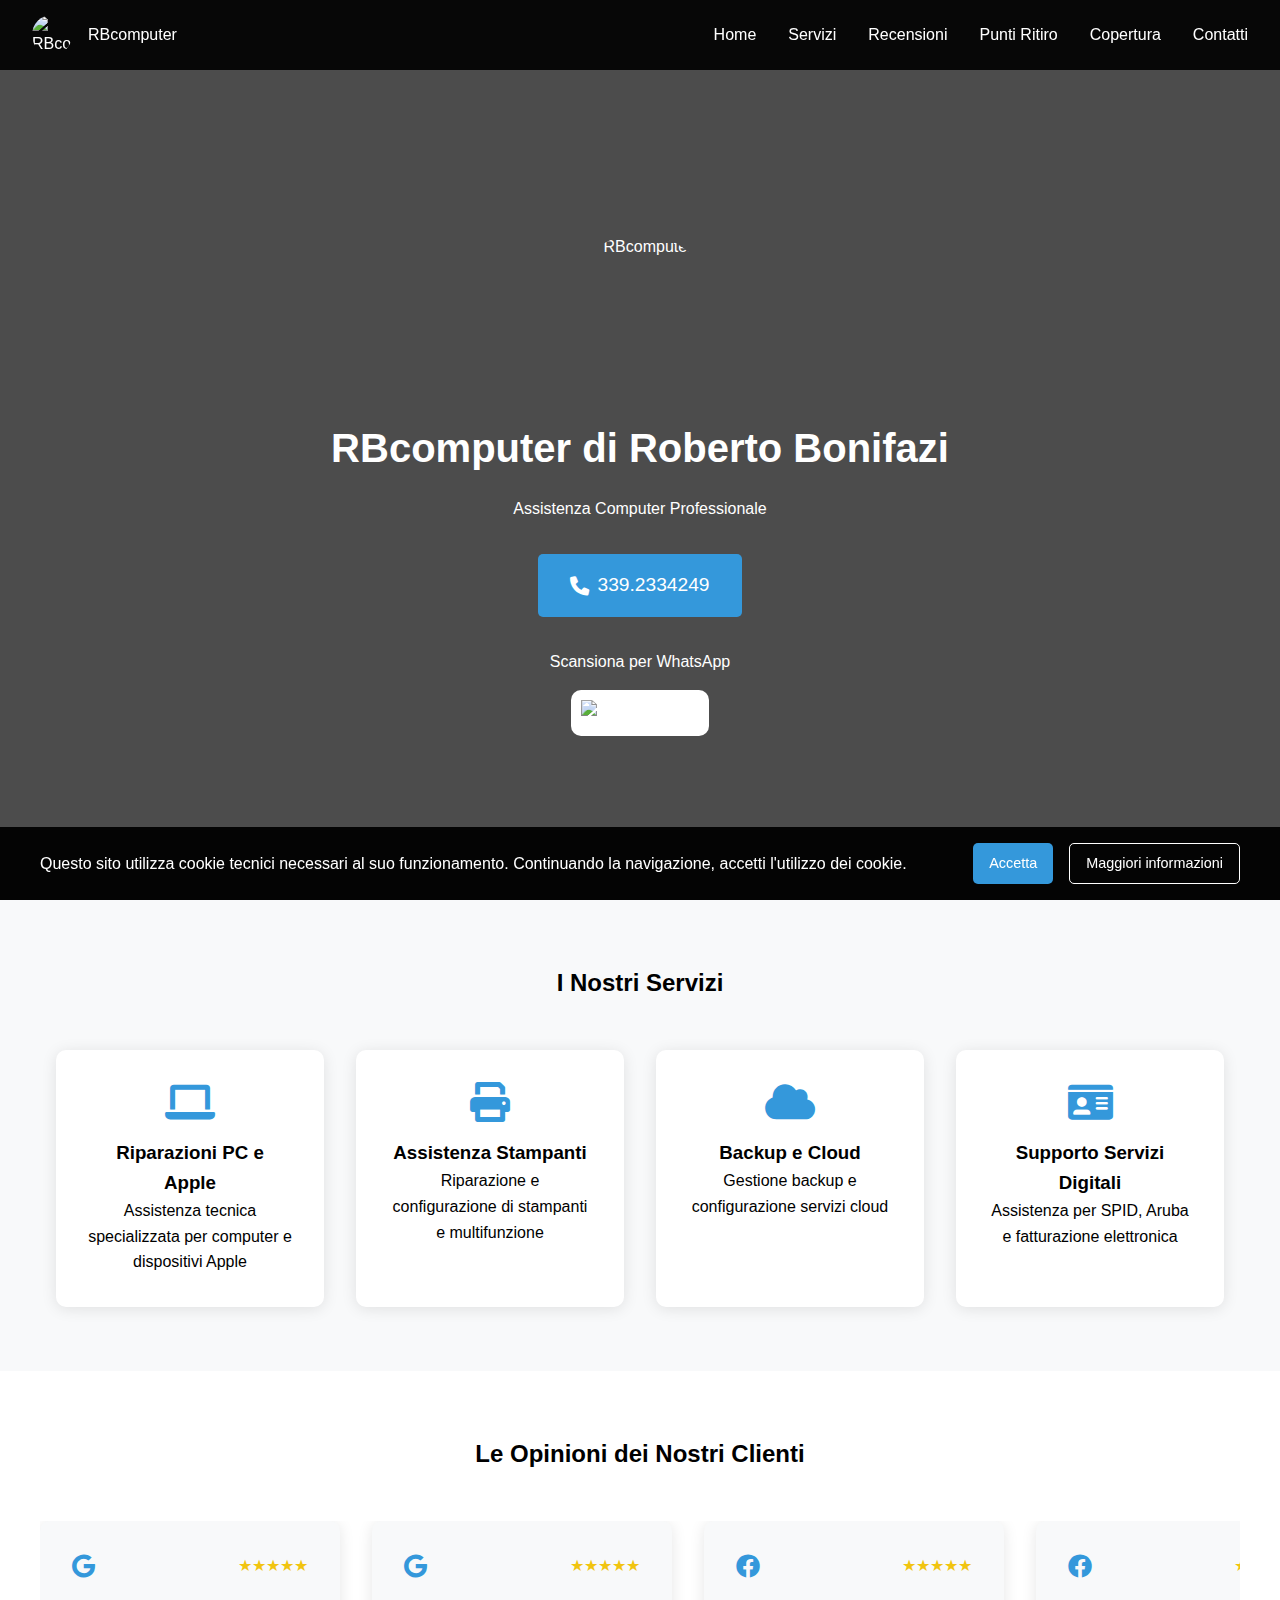
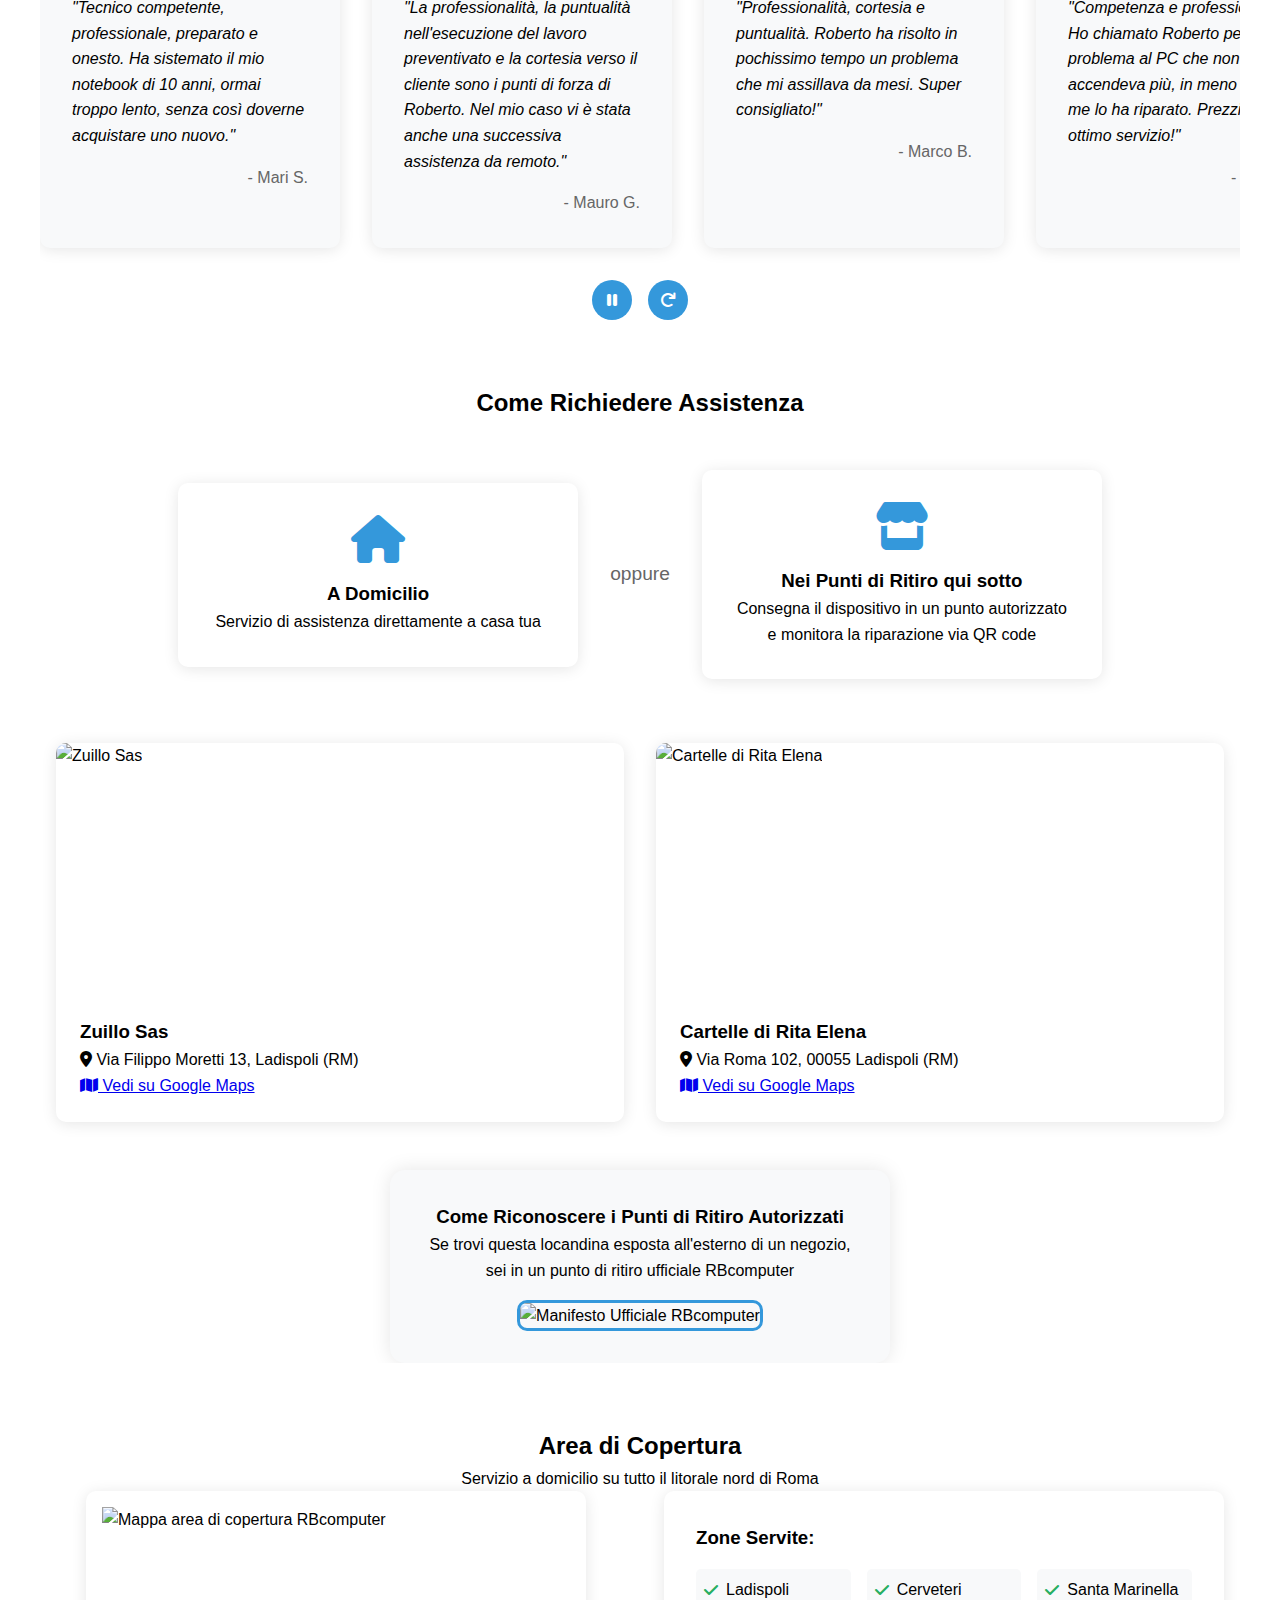
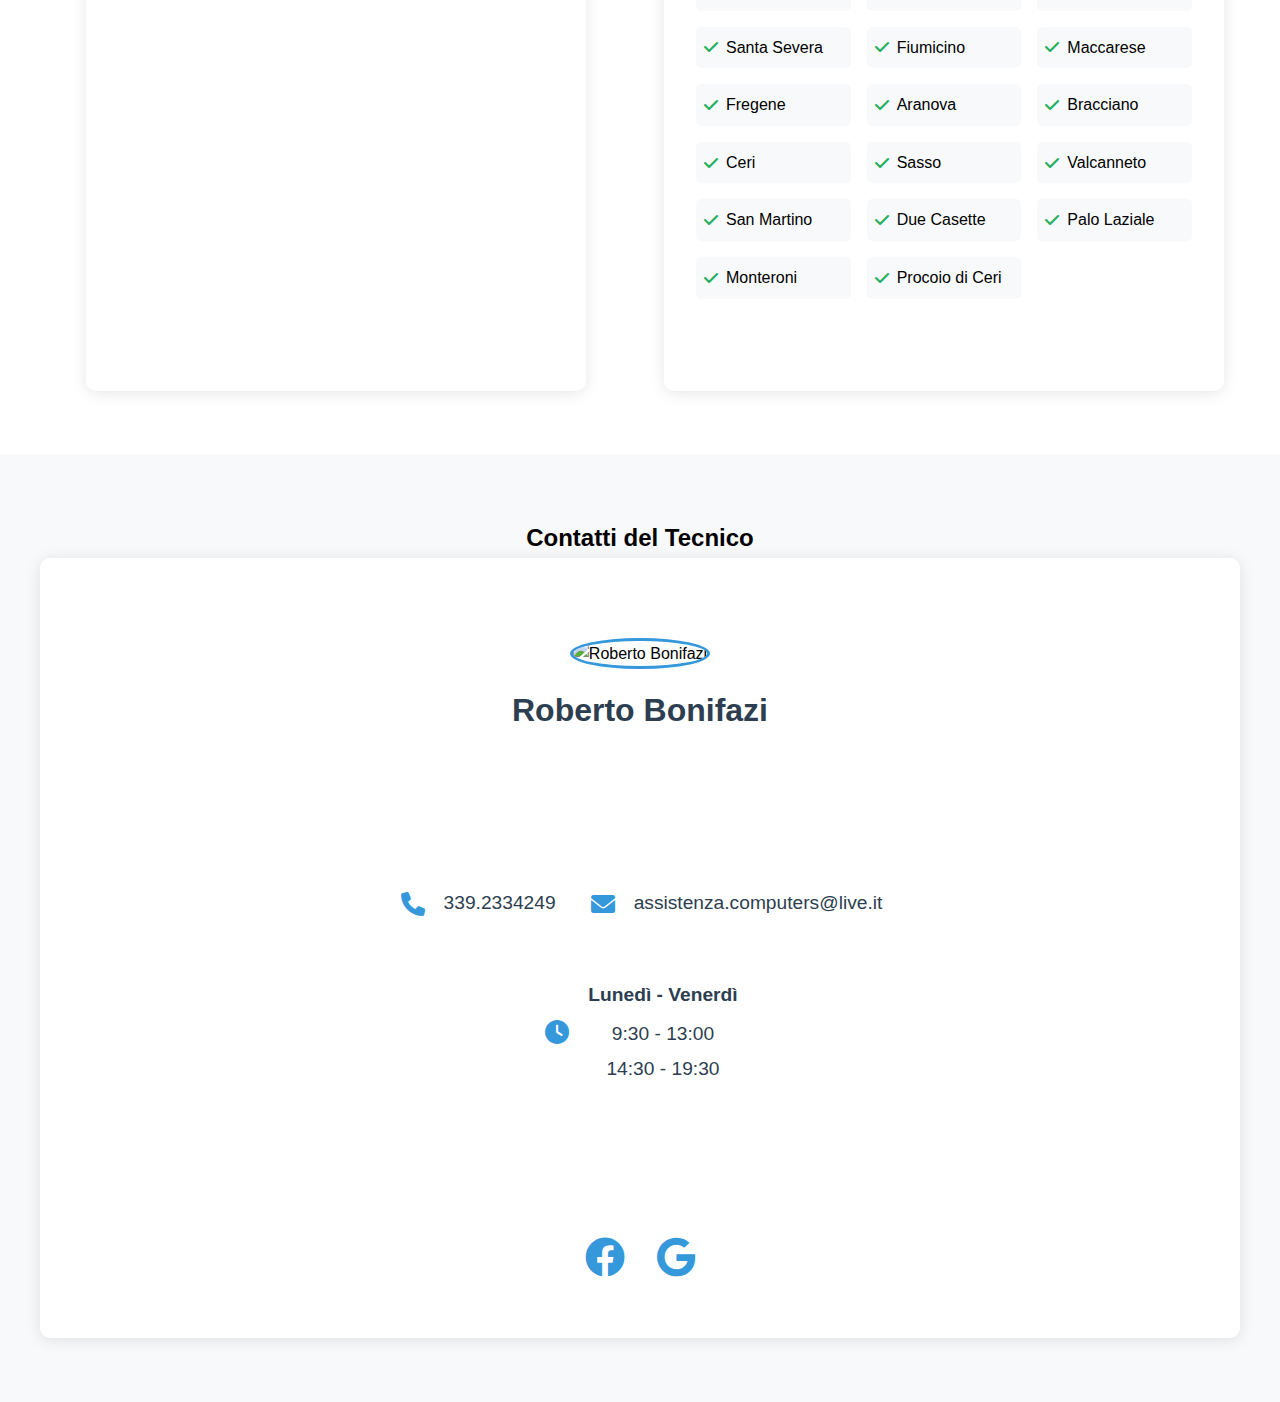
==== index.html @ fcf3c04d "Update index.html" ====
<!DOCTYPE html>
<html lang="it">
<head>
    <meta charset="UTF-8">
    <meta name="viewport" content="width=device-width, initial-scale=1.0">
    <meta name="description" content="Assistenza computer professionale a Ladispoli e zone limitrofe. Riparazione PC, notebook, Apple e servizi informatici a domicilio. Contatta il tecnico Roberto Bonifazi al 339.2334249">
    <meta name="keywords" content="assistenza computer a domicilio cerveteri ladispoli, riparazione pc ladispoli, tecnico computer ladispoli, assistenza apple ladispoli">
    <meta name="googlebot" content="index,follow">
    <meta name="robots" content="max-snippet:-1, max-image-preview:large, max-video-preview:-1">
    <meta name="author" content="Roberto Bonifazi">
    <link rel="canonical" href="https://rbcomputer.netlify.app/">
    <title>RBcomputer - Assistenza Computer a domicilio Cerveteri Ladispoli</title>
    <link rel="icon" type="image/png" href="https://github.com/RBcomputer/Logo/blob/main/circlelogo%20HD.PNG?raw=true">
    <link rel="stylesheet" href="https://cdnjs.cloudflare.com/ajax/libs/font-awesome/6.0.0/css/all.min.css">
    <link rel="stylesheet" href="styles.css">
    <script type="application/ld+json">
        {
          "@context": "https://schema.org",
          "@type": "LocalBusiness",
          "name": "RBcomputer di Roberto Bonifazi",
          "image": "https://github.com/RBcomputer/Logo/blob/main/circlelogo%20HD.PNG?raw=true",
          "description": "Assistenza computer professionale a Domicilio Ladispoli Cerveteri",
          "address": {
            "@type": "PostalAddress",
            "addressLocality": "Ladispoli",
            "addressRegion": "RM",
            "addressCountry": "IT"
          },
          "telephone": "+393392334249",
          "email": "assistenza.computers@live.it"
        }
        </script>
    </head>
<body>
    <!-- Barra di navigazione -->
    <nav>
        <div class="logo-container">
            <img src="https://github.com/RBcomputer/Logo/blob/main/circlelogo%20HD.PNG?raw=true" alt="RBcomputer">
            <span>RBcomputer</span>
        </div>
        <div class="mobile-menu">
            <i class="fas fa-bars"></i>
        </div>
        <div class="nav-links">
            <a href="#home">Home</a>
            <a href="#servizi">Servizi</a>
            <a href="#recensioni">Recensioni</a>
            <a href="#punti-ritiro">Punti Ritiro</a>
            <a href="#copertura">Copertura</a>
            <a href="#contatti">Contatti</a>
        </div>
    </nav>

    <!-- Hero Section -->
    <section id="home" class="hero">
        <div class="hero-content">
            <img src="https://github.com/RBcomputer/Logo/blob/main/circlelogo%20HD.PNG?raw=true" alt="RBcomputer">
            <h1>RBcomputer di Roberto Bonifazi</h1>
            <p class="hero-description">Assistenza Computer Professionale</p>
            <div class="contact-info">
                <a href="tel:3392334249" class="cta-button phone">
                    <i class="fas fa-phone"></i>
                    339.2334249
                </a>
                <div class="qr-whatsapp">
                    <p>Scansiona per WhatsApp</p>
                    <img src="https://github.com/RBcomputer/Logo/blob/main/qrHD.PNG?raw=true" alt="QR WhatsApp">
                </div>
            </div>
        </div>
    </section>

    <!-- Servizi -->
    <section id="servizi" class="services">
        <h2>I Nostri Servizi</h2>
        <div class="services-grid">
            <div class="service-card">
                <i class="fas fa-laptop"></i>
                <h3>Riparazioni PC e Apple</h3>
                <p>Assistenza tecnica specializzata per computer e dispositivi Apple</p>
            </div>
            <div class="service-card">
                <i class="fas fa-print"></i>
                <h3>Assistenza Stampanti</h3>
                <p>Riparazione e configurazione di stampanti e multifunzione</p>
            </div>
            <div class="service-card">
                <i class="fas fa-cloud"></i>
                <h3>Backup e Cloud</h3>
                <p>Gestione backup e configurazione servizi cloud</p>
            </div>
            <div class="service-card">
                <i class="fas fa-id-card"></i>
                <h3>Supporto Servizi Digitali</h3>
                <p>Assistenza per SPID, Aruba e fatturazione elettronica</p>
            </div>
        </div>
    </section>

    <!-- Recensioni -->
<section id="recensioni" class="reviews">
    <h2>Le Opinioni dei Nostri Clienti</h2>
    <div class="reviews-container">
        <div class="reviews-slider">

            <div class="review-card">
                <div class="review-source">
                    <i class="fab fa-google"></i>
                    <div class="stars">★★★★★</div>
                </div>
                <p class="review-text">"Tecnico competente, professionale, preparato e onesto. Ha sistemato il mio notebook di 10 anni, ormai troppo lento, senza così doverne acquistare uno nuovo."</p>
                <p class="reviewer-name">- Mari S.</p>
            </div>
            
            <div class="review-card">
                <div class="review-source">
                    <i class="fab fa-google"></i>
                    <div class="stars">★★★★★</div>
                </div>
                <p class="review-text">"La professionalità, la puntualità nell'esecuzione del lavoro preventivato e la cortesia verso il cliente sono i punti di forza di Roberto. Nel mio caso vi è stata anche una successiva assistenza da remoto."</p>
                <p class="reviewer-name">- Mauro G.</p>
            </div>

            <div class="review-card">
                <div class="review-source">
                    <i class="fab fa-facebook"></i>
                    <div class="stars">★★★★★</div>
                </div>
                <p class="review-text">"Professionalità, cortesia e puntualità. Roberto ha risolto in pochissimo tempo un problema che mi assillava da mesi. Super consigliato!"</p>
                <p class="reviewer-name">- Marco B.</p>
            </div>
            
            <div class="review-card">
                <div class="review-source">
                    <i class="fab fa-facebook"></i>
                    <div class="stars">★★★★★</div>
                </div>
                <p class="review-text">"Competenza e professionalità. Ho chiamato Roberto per un problema al PC che non si accendeva più, in meno di 24h me lo ha riparato. Prezzi onesti e ottimo servizio!"</p>
                <p class="reviewer-name">- Laura M.</p>
            </div>
            
            <div class="review-card">
                <div class="review-source">
                    <i class="fab fa-google"></i>
                    <div class="stars">★★★★★</div>
                </div>
                <p class="review-text">"Preparatissimo, competente e puntuale. Tra i migliori!!!!"</p>
                <p class="reviewer-name">- Agostino M.</p>
            </div>
            
            <div class="review-card">
                <div class="review-source">
                    <i class="fab fa-facebook"></i>
                    <div class="stars">★★★★★</div>
                </div>
                <p class="review-text">"Servizio eccellente! Roberto ha risolto rapidamente un problema al mio MacBook. Molto professionale e prezzi più che onesti."</p>
                <p class="reviewer-name">- Giulia R.</p>
            </div>

            <div class="review-card">
                <div class="review-source">
                    <i class="fab fa-google"></i>
                    <div class="stars">★★★★★</div>
                </div>
                <p class="review-text">"Estrema professionalità e competenza, grande disponibilità, tempi di riconsegna molto brevi, prezzi ottimi."</p>
                <p class="reviewer-name">- Raffaella L.</p>
            </div>

            <div class="review-card">
                <div class="review-source">
                    <i class="fab fa-google"></i>
                    <div class="stars">★★★★★</div>
                </div>
                <p class="review-text">"Buonasera, Roberto è appena andato via per un intervento di riconfigurazione sul modem. È una persona molto preparata e disponibile. Non è la prima volta che mi aiuta, lo posso consigliare ad occhi chiusi."</p>
                <p class="reviewer-name">- Pamela G.</p>
            </div>

            <div class="review-card">
                <div class="review-source">
                    <i class="fab fa-google"></i>
                    <div class="stars">★★★★★</div>
                </div>
                <p class="review-text">"Efficienza e gentilezza, professionalità e rapida risoluzione dei problemi fanno di Roberto un riferimento indispensabile e sicuro."</p>
                <p class="reviewer-name">- Stefania C.</p>
            </div>

            <div class="review-card">
                <div class="review-source">
                    <i class="fab fa-google"></i>
                    <div class="stars">★★★★★</div>
                </div>
                <p class="review-text">"Ha ridato vita al mio defunto pc portatile. Serio e professionale. Prezzi onesti e tempi di riparazione veloci."</p>
                <p class="reviewer-name">- Alessandra W.</p>
            </div>

            <div class="review-card">
                <div class="review-source">
                    <i class="fab fa-google"></i>
                    <div class="stars">★★★★★</div>
                </div>
                <p class="review-text">"Persona molto qualificata. Sono diversi anni che per le mie assistenze chiamo lui e non ho mai avuto nessun tipo di problema, lo consiglio vivamente."</p>
                <p class="reviewer-name">- Maria Grazia C.</p>
            </div>

            <div class="review-card">
                <div class="review-source">
                    <i class="fab fa-google"></i>
                    <div class="stars">★★★★★</div>
                </div>
                <p class="review-text">"Da anni mi rivolgo a lui per qualsiasi problema di informatica. Persona capace e affidabile."</p>
                <p class="reviewer-name">- Stefano S.</p>
            </div>
        </div>
        <div class="reviews-controls">
            <button class="review-control circular" id="slowSlide">
                <i class="fas fa-undo"></i>
            </button>
            <button class="review-control circular" id="fastSlide">
                <i class="fas fa-redo"></i>
            </button>
        </div>
    </section>

    <!-- Modalità di Assistenza -->
    <section id="punti-ritiro" class="pickup-points">
        <h2>Come Richiedere Assistenza</h2>
        <div class="service-methods">
            <div class="method">
                <i class="fas fa-home"></i>
                <h3>A Domicilio</h3>
                <p>Servizio di assistenza direttamente a casa tua</p>
            </div>
            <div class="method-divider">oppure</div>
            <div class="method">
                <i class="fas fa-store"></i>
                <h3>Nei Punti di Ritiro qui sotto</h3>
                <p>Consegna il dispositivo in un punto autorizzato e monitora la riparazione via QR code</p>
            </div>
        </div>

        <div class="pickup-grid">
            <div class="pickup-card">
                <div class="pickup-image">
                    <img src="https://i.imgur.com/DJdo2gU.jpg" alt="Zuillo Sas">
                </div>
                <div class="pickup-info">
                    <h3>Zuillo Sas</h3>
                    <p><i class="fas fa-map-marker-alt"></i> Via Filippo Moretti 13, Ladispoli (RM)</p>
                    <a href="https://g.co/kgs/ouZS2y1" class="maps-link" target="_blank">
                        <i class="fas fa-map"></i> Vedi su Google Maps
                    </a>
                </div>
            </div>

            <div class="pickup-card">
                <div class="pickup-image">
                    <img src="https://i.imgur.com/zx0kiif.jpg" alt="Cartelle di Rita Elena">
                </div>
                <div class="pickup-info">
                    <h3>Cartelle di Rita Elena</h3>
                    <p><i class="fas fa-map-marker-alt"></i> Via Roma 102, 00055 Ladispoli (RM)</p>
                    <a href="https://g.co/kgs/SwNcQkL" class="maps-link" target="_blank">
                        <i class="fas fa-map"></i> Vedi su Google Maps
                    </a>
                </div>
            </div>
        </div>

        <div class="manifesto">
            <h3>Come Riconoscere i Punti di Ritiro Autorizzati</h3>
            <p>Se trovi questa locandina esposta all'esterno di un negozio, sei in un punto di ritiro ufficiale RBcomputer</p>
            <img src="https://i.imgur.com/3Khvwcp.jpg" alt="Manifesto Ufficiale RBcomputer">
        </div>
    </section>

    <!-- Copertura geografica -->
    <section id="copertura" class="coverage">
        <h2 style="text-align: center">Area di Copertura</h2>
        <p style="text-align: center" class="section-description">Servizio a domicilio su tutto il litorale nord di Roma</p>
        
        <div class="coverage-container">
            <div class="map-container">
                <img src="https://i.imgur.com/O5NzY9d.png" alt="Mappa area di copertura RBcomputer">
            </div>
            
            <div class="locations">
                <h3>Zone Servite:</h3>
                <div class="locations-grid">
                    <div class="location"><i class="fas fa-check"></i> Ladispoli</div>
                    <div class="location"><i class="fas fa-check"></i> Cerveteri</div>
                    <div class="location"><i class="fas fa-check"></i> Santa Marinella</div>
                    <div class="location"><i class="fas fa-check"></i> Santa Severa</div>
                    <div class="location"><i class="fas fa-check"></i> Fiumicino</div>
                    <div class="location"><i class="fas fa-check"></i> Maccarese</div>
                    <div class="location"><i class="fas fa-check"></i> Fregene</div>
                    <div class="location"><i class="fas fa-check"></i> Aranova</div>
                    <div class="location"><i class="fas fa-check"></i> Bracciano</div>
                    <div class="location"><i class="fas fa-check"></i> Ceri</div>
                    <div class="location"><i class="fas fa-check"></i> Sasso</div>
                    <div class="location"><i class="fas fa-check"></i> Valcanneto</div>
                    <div class="location"><i class="fas fa-check"></i> San Martino</div>
                    <div class="location"><i class="fas fa-check"></i> Due Casette</div>
                    <div class="location"><i class="fas fa-check"></i> Palo Laziale</div>
                    <div class="location"><i class="fas fa-check"></i> Monteroni</div>
                    <div class="location"><i class="fas fa-check"></i> Procoio di Ceri</div>
                </div>
            </div>
        </div>
    </section>

    <!-- Contatti -->
    <section id="contatti" class="contacts">
        <h2 style="text-align: center">Contatti del Tecnico</h2>
        <div class="contacts-container">
            <div class="contact-info-container">
                <div class="contact-info">
                    <div class="technician-profile">
                        <img src="https://i.imgur.com/jELtDs0.jpg" alt="Roberto Bonifazi">
                        <h3>Roberto Bonifazi</h3>
                    </div>
                    <div class="contact-details">
                        <div class="contact-row">
                            <div class="info-item">
                                <i class="fas fa-phone"></i>
                                <a href="tel:3392334249">339.2334249</a>
                            </div>
                            <div class="info-item">
                                <i class="fas fa-envelope"></i>
                                <a href="mailto:assistenza.computers@live.it">assistenza.computers@live.it</a>
                            </div>
                        </div>
                        <div class="info-item">
                            <i class="fas fa-clock"></i>
                            <div class="orari">
                                <p>Lunedì - Venerdì</p>
                                <p>9:30 - 13:00</p>
                                <p>14:30 - 19:30</p>
                            </div>
                        </div>
                    </div>
                    <div class="social-links">
                        <a href="https://www.facebook.com/AssistenzaTecnicaComputerRoberto/" target="_blank" class="social-link">
                            <i class="fab fa-facebook"></i>
                        </a>
                        <a href="https://maps.app.goo.gl/8R7BsGig9UDhHryc7" target="_blank" class="social-link">
                            <i class="fab fa-google"></i>
                        </a>
                    </div>
                </div>
            </div>
        </div>
    </section>
<div id="cookie-banner" class="cookie-banner">
    <div class="cookie-content">
        <p>Questo sito utilizza cookie tecnici necessari al suo funzionamento. Continuando la navigazione, accetti l'utilizzo dei cookie.</p>
        <div class="cookie-buttons">
            <button id="accept-cookies" class="cookie-button accept">Accetta</button>
            <a href="privacy-policy.html" class="cookie-button info">Maggiori informazioni</a>
        </div>
    </div>
</div>
    <script src="script.js"></script>
</body>
</html>
---- styles.css ----
* {
    margin: 0;
    padding: 0;
    box-sizing: border-box;
}

body {
    font-family: Arial, sans-serif;
    line-height: 1.6;
}

/* Navigazione */
nav {
        position: fixed;
        top: 0;
        width: 100%;
        z-index: 1000;
        backdrop-filter: blur(10px);
    }

.logo-container {
    display: flex;
    align-items: center;
    gap: 1rem;
    color: white;
}

.logo-container img {
    width: 40px;
    height: 40px;
    border-radius: 50%;
    object-fit: cover;
}

.nav-links {
    display: flex;
    gap: 2rem;
}

.nav-links a {
    color: white;
    text-decoration: none;
    transition: color 0.3s;
}

.nav-links a:hover {
    color: #3498db;
}

/* Mobile Menu Nuovo */
.mobile-menu {
    display: none;
    font-size: 1.5rem;
    color: white;
    cursor: pointer;
    z-index: 1001;
}


.hero-content {
    max-width: 800px;
    padding: 2rem;
    display: flex;
    flex-direction: column;
    align-items: center;
}

.hero-content img {
    width: 150px;
    height: 150px;
    border-radius: 50%;
    margin-bottom: 2rem;
    object-fit: cover;
}

.hero-content h1 {
    font-size: 2.5rem;
    margin-bottom: 1rem;
}

.contact-info {
    display: flex;
    flex-direction: column;
    align-items: center;
    gap: 2rem;
    margin-top: 2rem;
}

.cta-button {
    display: inline-flex;
    align-items: center;
    gap: 0.5rem;
    padding: 1rem 2rem;
    background: #3498db;
    color: white;
    text-decoration: none;
    border-radius: 5px;
    font-size: 1.2rem;
    transition: background 0.3s;
}

.cta-button:hover {
    background: #2980b9;
}

.qr-whatsapp {
    text-align: center;
}

.qr-whatsapp p {
    margin-bottom: 1rem;
}

.qr-whatsapp img {
    width: 150px;
    height: 150px;
    border-radius: 10px;
    background: white;
    padding: 10px;
    margin-bottom: 0;
}

/* Servizi */
.services {
    padding: 4rem 2rem;
    background: #f8f9fa;
}

.services h2 {
    text-align: center;
    margin-bottom: 3rem;
}

.services-grid {
    display: grid;
    grid-template-columns: repeat(auto-fit, minmax(250px, 1fr));
    gap: 2rem;
    max-width: 1200px;
    margin: 0 auto;
    padding: 0 1rem;
}

.service-card {
    background: white;
    padding: 2rem;
    border-radius: 10px;
    box-shadow: 0 2px 15px rgba(0,0,0,0.1);
    text-align: center;
    transition: transform 0.3s;
}

.service-card:hover {
    transform: translateY(-5px);
}

.service-card i {
    font-size: 2.5rem;
    color: #3498db;
    margin-bottom: 1rem;
}

/* Punti di Ritiro */
.service-methods {
    display: flex;
    justify-content: center;
    align-items: center;
    gap: 2rem;
    max-width: 1200px;
    margin: 0 auto 4rem;
    padding: 0 1rem;
}

.method {
    flex: 1;
    max-width: 400px;
    text-align: center;
    padding: 2rem;
    background: white;
    border-radius: 10px;
    box-shadow: 0 2px 15px rgba(0,0,0,0.1);
}

.method i {
    font-size: 3rem;
    color: #3498db;
    margin-bottom: 1rem;
}

.method-divider {
    font-size: 1.2rem;
    color: #666;
}

.pickup-grid {
    display: grid;
    grid-template-columns: repeat(auto-fit, minmax(300px, 1fr));
    gap: 2rem;
    max-width: 1200px;
    margin: 0 auto 3rem;
    padding: 0 1rem;
}

.pickup-card {
    background: white;
    border-radius: 10px;
    overflow: hidden;
    box-shadow: 0 2px 15px rgba(0,0,0,0.1);
    transition: transform 0.3s;
}

.pickup-card:hover {
    transform: translateY(-5px);
}

.pickup-image {
    height: 250px;
    overflow: hidden;
}

.pickup-image img {
    width: 100%;
    height: 100%;
    object-fit: cover;
}

.pickup-info {
    padding: 1.5rem;
}

.manifesto {
    max-width: 500px;
    margin: 0 auto;
    padding: 2rem;
    text-align: center;
    background: #f8f9fa;
    border-radius: 15px;
    box-shadow: 0 0 20px rgba(0,0,0,0.1);
}

.manifesto img {
    width: 100%;
    border-radius: 10px;
    border: 3px solid #3498db;
    margin-top: 1rem;
}

/* Copertura */
.coverage {
    padding: 4rem 2rem;
    background: white;
}

.coverage-container {
    display: grid;
    grid-template-columns: 1fr 1fr;
    gap: 3rem;
    max-width: 1200px;
    margin: 0 auto;
    padding: 0 1rem;
}

.map-container {
    aspect-ratio: 1/1;
    width: 100%;
    max-width: 500px;
    margin: 0 auto;
    background: white;
    padding: 1rem;
    border-radius: 10px;
    box-shadow: 0 2px 15px rgba(0,0,0,0.1);
}

.map-container img {
    width: 100%;
    height: 100%;
    object-fit: contain;
}

.locations {
    background: white;
    padding: 2rem;
    border-radius: 10px;
    box-shadow: 0 2px 15px rgba(0,0,0,0.1);
}

.locations-grid {
    display: grid;
    grid-template-columns: repeat(auto-fill, minmax(150px, 1fr));
    gap: 1rem;
    margin-top: 1rem;
}

.location {
    display: flex;
    align-items: center;
    gap: 0.5rem;
    padding: 0.5rem;
    background: #f8f9fa;
    border-radius: 5px;
}

.location i {
    color: #27ae60;
}

/* Contatti Section */
.contacts {
    background: #f8f9fa;
    padding: 4rem 2rem;
}

.contacts-container {
    max-width: 1200px;
    margin: 0 auto;
    background: white;
    border-radius: 10px;
    box-shadow: 0 2px 15px rgba(0,0,0,0.1);
    padding: 3rem;
}

.contact-info {
    text-align: center;
}

.contact-info h3 {
    font-size: 2rem;
    color: #2c3e50;
    margin-bottom: 2rem;
}

.info-item {
    display: flex;
    align-items: center;
    justify-content: center;
    gap: 1rem;
    margin: 1.5rem 0;
    font-size: 1.2rem;
}

.info-item i {
    color: #3498db;
    font-size: 1.5rem;
    width: 30px;
}

.info-item a {
    color: #2c3e50;
    text-decoration: none;
    transition: color 0.3s;
}

.info-item a:hover {
    color: #3498db;
}

.orari {
    text-align: center;
}

.orari p:first-child {
    font-weight: bold;
    margin-bottom: 0.5rem;
}

.orari p {
    margin: 0.3rem 0;
    color: #2c3e50;
}

.social-links {
    display: flex;
    justify-content: center;
    gap: 2rem;
    margin-top: 3rem;
}

.social-link {
    color: #3498db;
    font-size: 2.5rem;
    transition: all 0.3s ease;
}

.social-link:hover {
    transform: translateY(-5px);
    color: #2980b9;
}

/* Navigazione */
nav {
    position: fixed;
    width: 100%;
    padding: 1rem 2rem;
    background: rgba(0,0,0,0.9);
    display: flex;
    justify-content: space-between;
    align-items: center;
    z-index: 1000;
    height: 70px; /* Altezza fissa della nav */
}

/* Hero Section */
.hero {
    min-height: 100vh;
    padding-top: 70px; /* Stesso valore dell'altezza della nav */
    background: linear-gradient(rgba(0,0,0,0.7), rgba(0,0,0,0.7)),
                url('https://images.unsplash.com/photo-1516321497487-e288fb19713f');
    background-size: cover;
    background-position: center;
    display: flex;
    align-items: center;
    justify-content: center;
    text-align: center;
    color: white;
}

@media (max-width: 768px) {
    nav {
        padding: 1rem;
        height: 70px;
    }

    .mobile-menu {
        display: block;
        z-index: 1001;
    }

    .nav-links {
        display: none;
        position: fixed;
        top: 70px; /* Stesso valore dell'altezza della nav */
        left: 0;
        right: 0;
        width: 100%;
        background: rgb(0,0,0); /* Cambiato da rgba a rgb per maggiore opacità */
        flex-direction: column;
        padding: 1rem;
        text-align: center;
        z-index: 999;
    }

    .nav-links.active {
        display: flex;
    }

    .nav-links a {
        display: block;
        padding: 1rem;
        color: white;
        font-size: 1.2rem;
        border-bottom: 1px solid rgba(255,255,255,0.1);
    }

    .nav-links a:last-child {
        border-bottom: none;
    }
}

/* Responsive */
@media (max-width: 768px) {
    nav {
        padding: 1rem;
    }

    .service-methods {
        flex-direction: column;
    }
    
    .coverage-container {
        grid-template-columns: 1fr;
    }
    
    .method {
        width: 100%;
    }
    
    .method-divider {
        margin: 1rem 0;
    }

    .hero-content {
        padding: 1rem;
    }

    .hero-content h1 {
        font-size: 1.8rem;
    }

    .services-grid {
        grid-template-columns: 1fr;
        padding: 0;
    }

    .pickup-grid {
        grid-template-columns: 1fr;
    }

    .locations-grid {
        grid-template-columns: repeat(auto-fill, minmax(120px, 1fr));
    }

    .contact-info h3 {
        font-size: 1.5rem;
    }

    .social-links {
        gap: 1rem;
    }

    .contacts-container {
        padding: 1.5rem;
    }

    section {
        padding: 2rem 1rem;
    }

    .info-item {
        flex-direction: column;
        text-align: center;
    }
}
.technician-profile {
    text-align: center;
    margin-bottom: 2rem;
}

.technician-profile img {
    width: 150px;
    height: 150px;
    border-radius: 50%;
    object-fit: cover;
    margin-bottom: 1rem;
    border: 3px solid #3498db;
}

.contact-details {
    margin: 2rem 0;
}

.contact-row {
    display: flex;
    justify-content: center;
    gap: 2rem;
    margin-bottom: 2rem;
}

@media (max-width: 768px) {
    .contact-row {
        flex-direction: column;
        gap: 1rem;
    }
}

/* Sezione Recensioni */
.reviews {
   padding: 4rem 2rem;
   background: #fff;
}

.reviews h2 {
   text-align: center;
   margin-bottom: 3rem;
}

.reviews-container {
   max-width: 1200px;
   margin: 0 auto;
   overflow: hidden;
}

.reviews-slider {
    display: flex;
    gap: 2rem;
    width: max-content;
}

.review-card {
    flex: 0 0 300px;
    padding: 2rem;
    background: #f8f9fa;
    border-radius: 10px;
    box-shadow: 0 2px 15px rgba(0,0,0,0.1);
}

@media (max-width: 768px) {
    .review-card {
        flex: 0 0 280px;
    }
}

@keyframes slide {
    0% {
        transform: translateX(0);
    }
    100% {
        transform: translateX(-25%); /* Cambiato da -50% a -25% per compensare la quadrupla duplicazione */
    }
}

 /* Aggiungiamo media query specifiche per mobile */
@media (max-width: 768px) {
    .review-card {
        flex: 0 0 calc(100vw - 4rem); /* Larghezza basata sulla viewport minus padding */
    }
    
    .reviews-container {
        padding: 0 1rem;
    }
 }
.review-source {
   display: flex;
   align-items: center;
   justify-content: space-between;
   margin-bottom: 1rem;
}

.review-source i {
   font-size: 1.5rem;
   color: #3498db;
}

.stars {
   color: #f1c40f;
}

.review-text {
   font-style: italic;
   margin-bottom: 1rem;
   line-height: 1.6;
}

.reviewer-name {
   text-align: right;
   color: #666;
}

@keyframes slide {
    0% {
        transform: translateX(0);
    }
    100% {
        transform: translateX(-20%);
    }
}

/* Responsive */
@media (max-width: 768px) {
   .review-card {
       flex: 0 0 280px;
   }
}

/* Pausa animazione al passaggio del mouse */
.reviews-slider:hover {
   animation-play-state: paused;
}

.reviews-controls {
    display: flex;
    justify-content: center;
    gap: 1rem; /* Ridotto il gap per accomodare il terzo bottone */
    margin-top: 2rem;
}

.review-control {
    background: #3498db;
    border: none;
    color: white;
    width: 40px;
    height: 40px;
    border-radius: 50%;
    font-size: 1rem;
    cursor: pointer;
    transition: all 0.3s ease;
    display: flex;
    align-items: center;
    justify-content: center;
}

.review-control:hover {
    background: #2980b9;
    transform: scale(1.1);
}

.review-control:active {
    transform: scale(0.95);
}

.review-control i {
    font-size: 1rem;
}
.pickup-points h2 {
    text-align: center;
    margin-bottom: 3rem; /* per mantenere lo spazio sotto il titolo */
}
.cookie-banner {
    position: fixed;
    bottom: 0;
    left: 0;
    right: 0;
    background: rgba(0, 0, 0, 0.95);
    color: white;
    padding: 1rem;
    z-index: 10000;
    display: none;
}

.cookie-content {
    max-width: 1200px;
    margin: 0 auto;
    display: flex;
    justify-content: space-between;
    align-items: center;
    gap: 1rem;
}

.cookie-buttons {
    display: flex;
    gap: 1rem;
    flex-shrink: 0;
}

.cookie-button {
    padding: 0.5rem 1rem;
    border: none;
    border-radius: 5px;
    cursor: pointer;
    text-decoration: none;
    font-size: 0.9rem;
}

.cookie-button.accept {
    background: #3498db;
    color: white;
}

.cookie-button.info {
    background: transparent;
    border: 1px solid white;
    color: white;
}

@media (max-width: 768px) {
    .cookie-content {
        flex-direction: column;
        text-align: center;
    }
    
    .cookie-buttons {
        width: 100%;
        justify-content: center;
    }
}
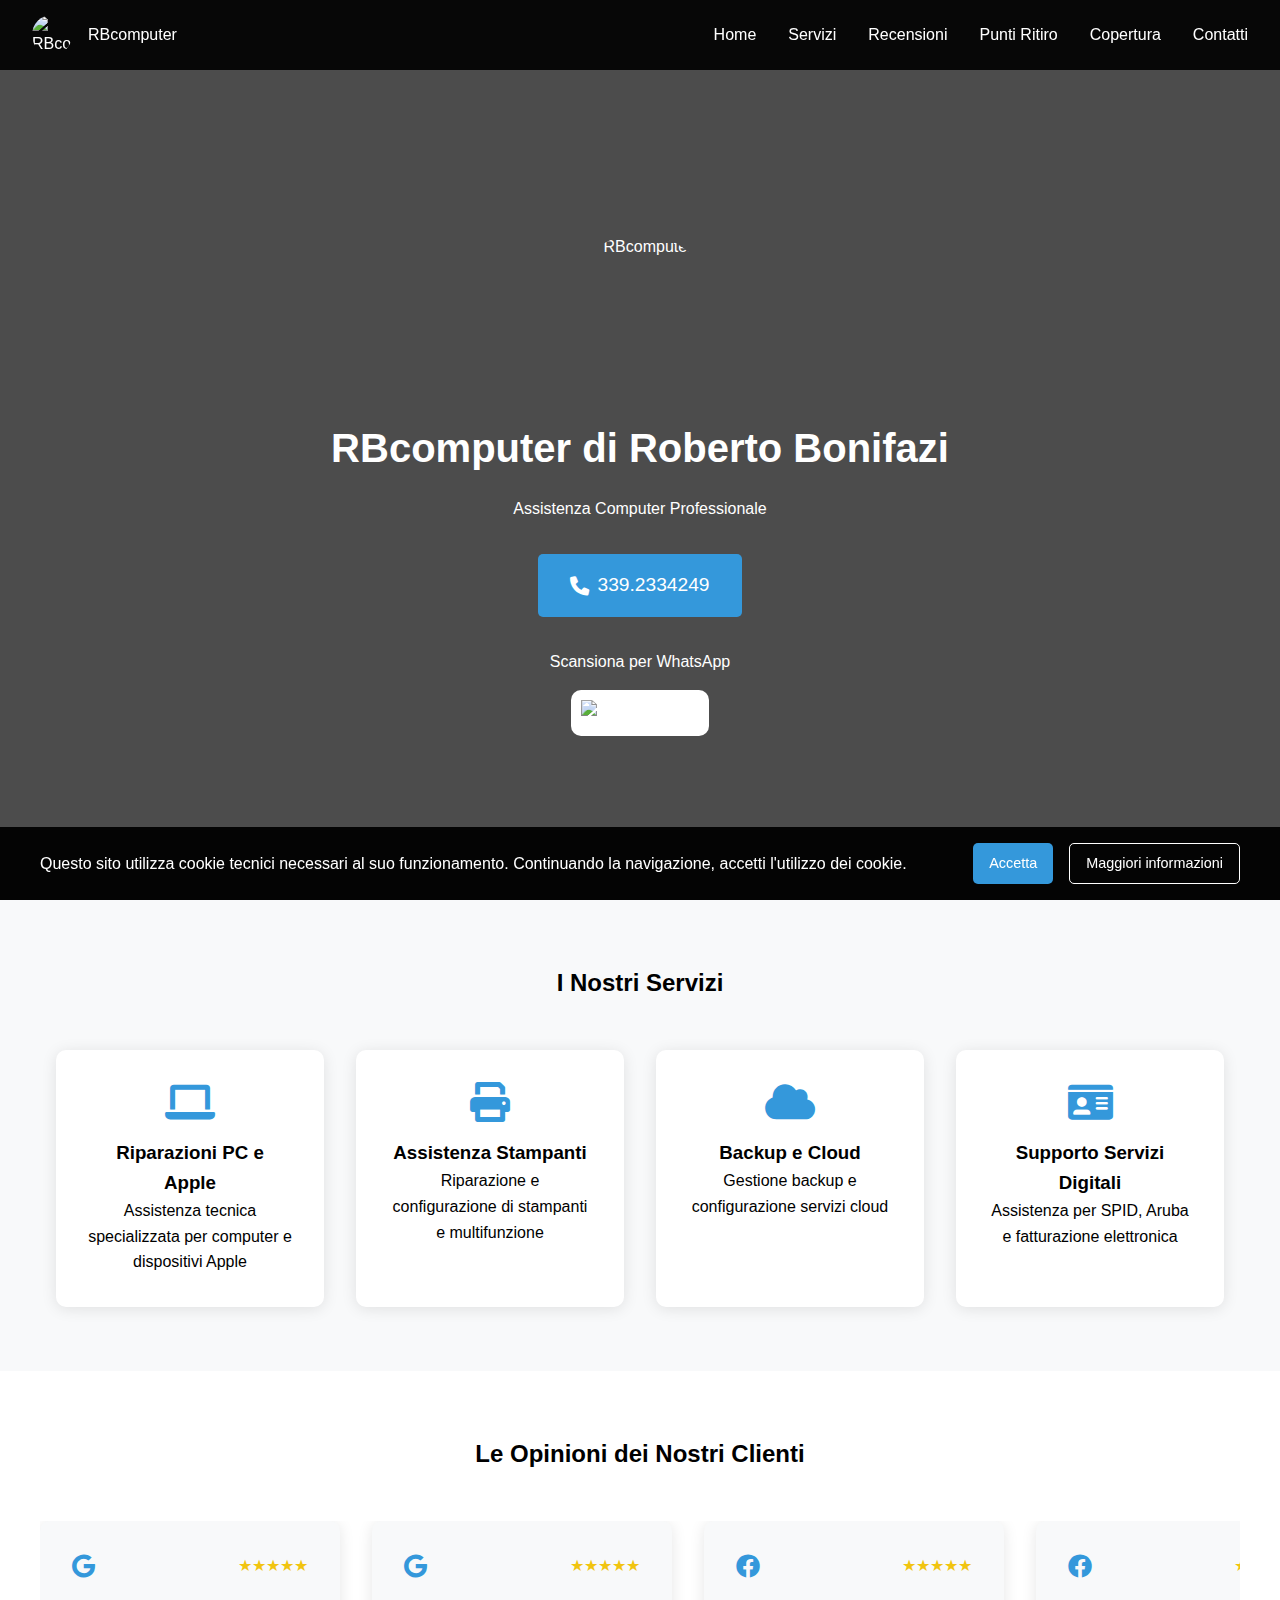
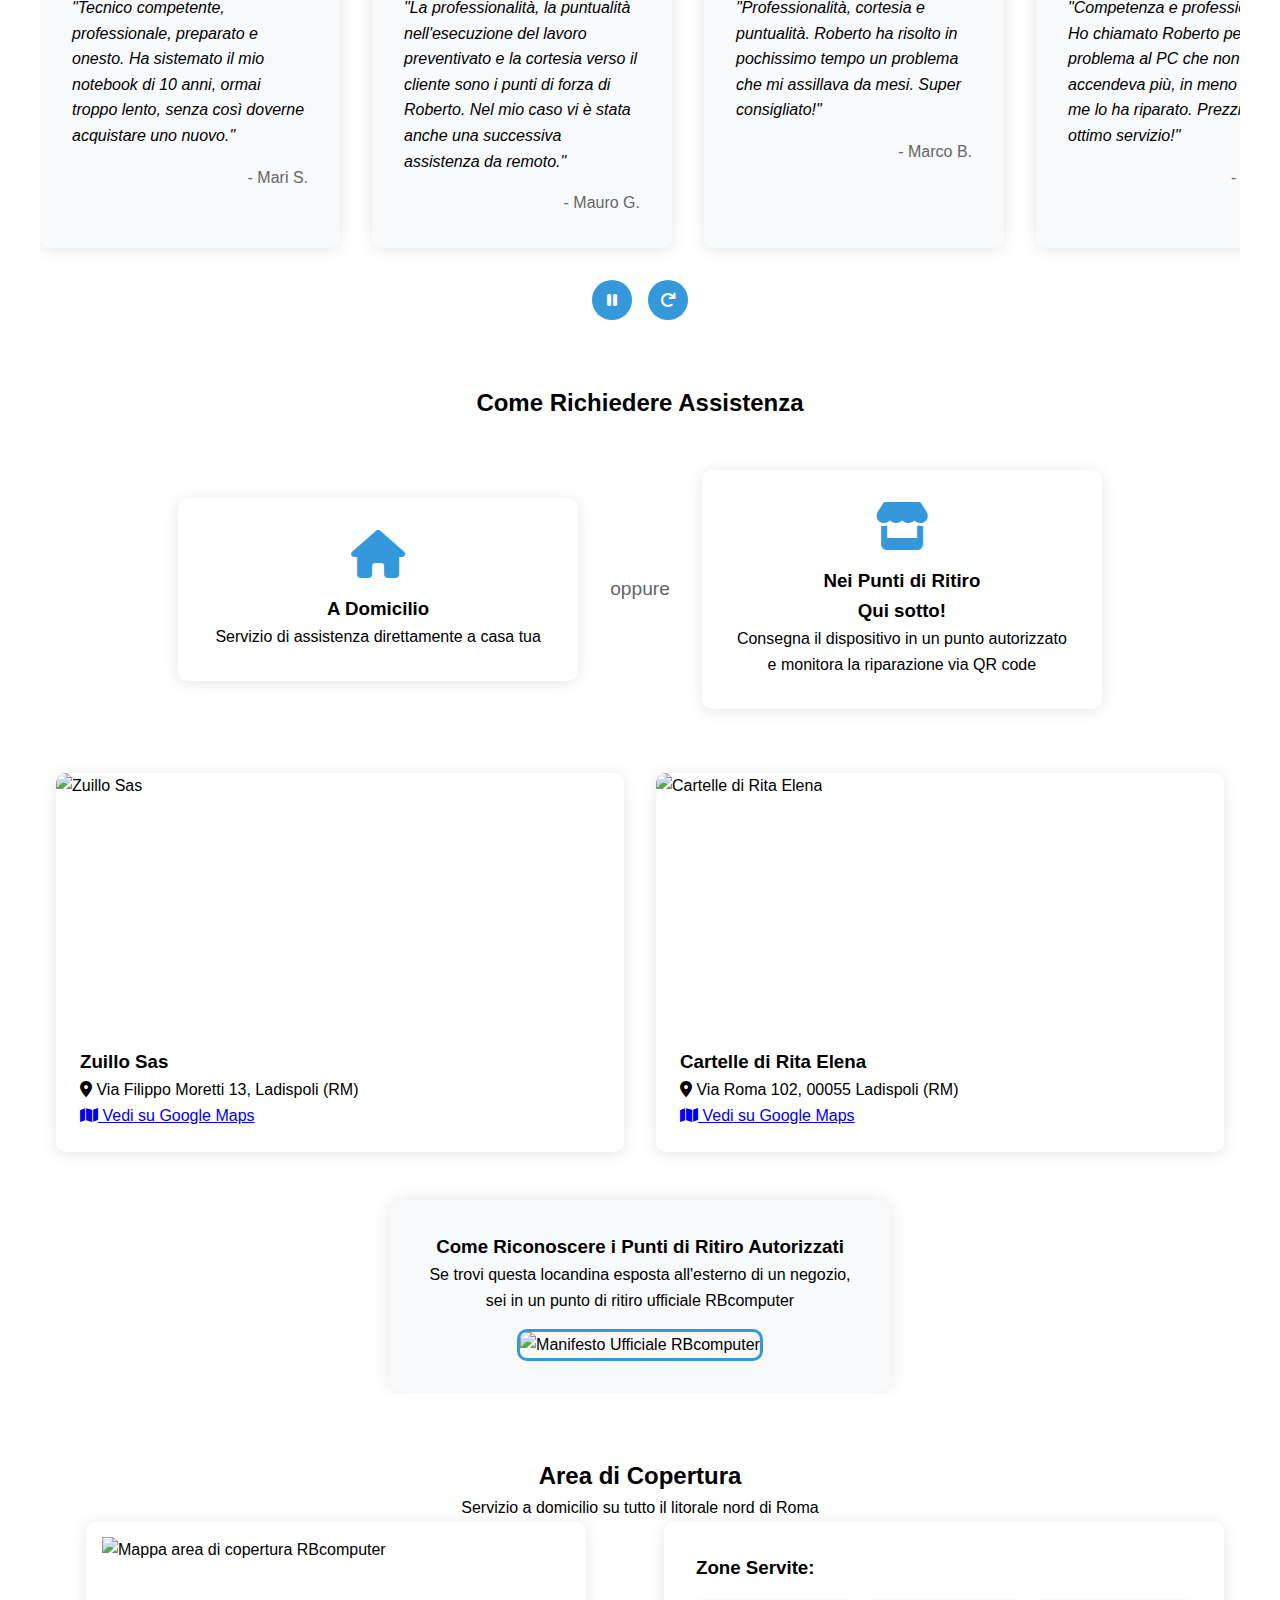
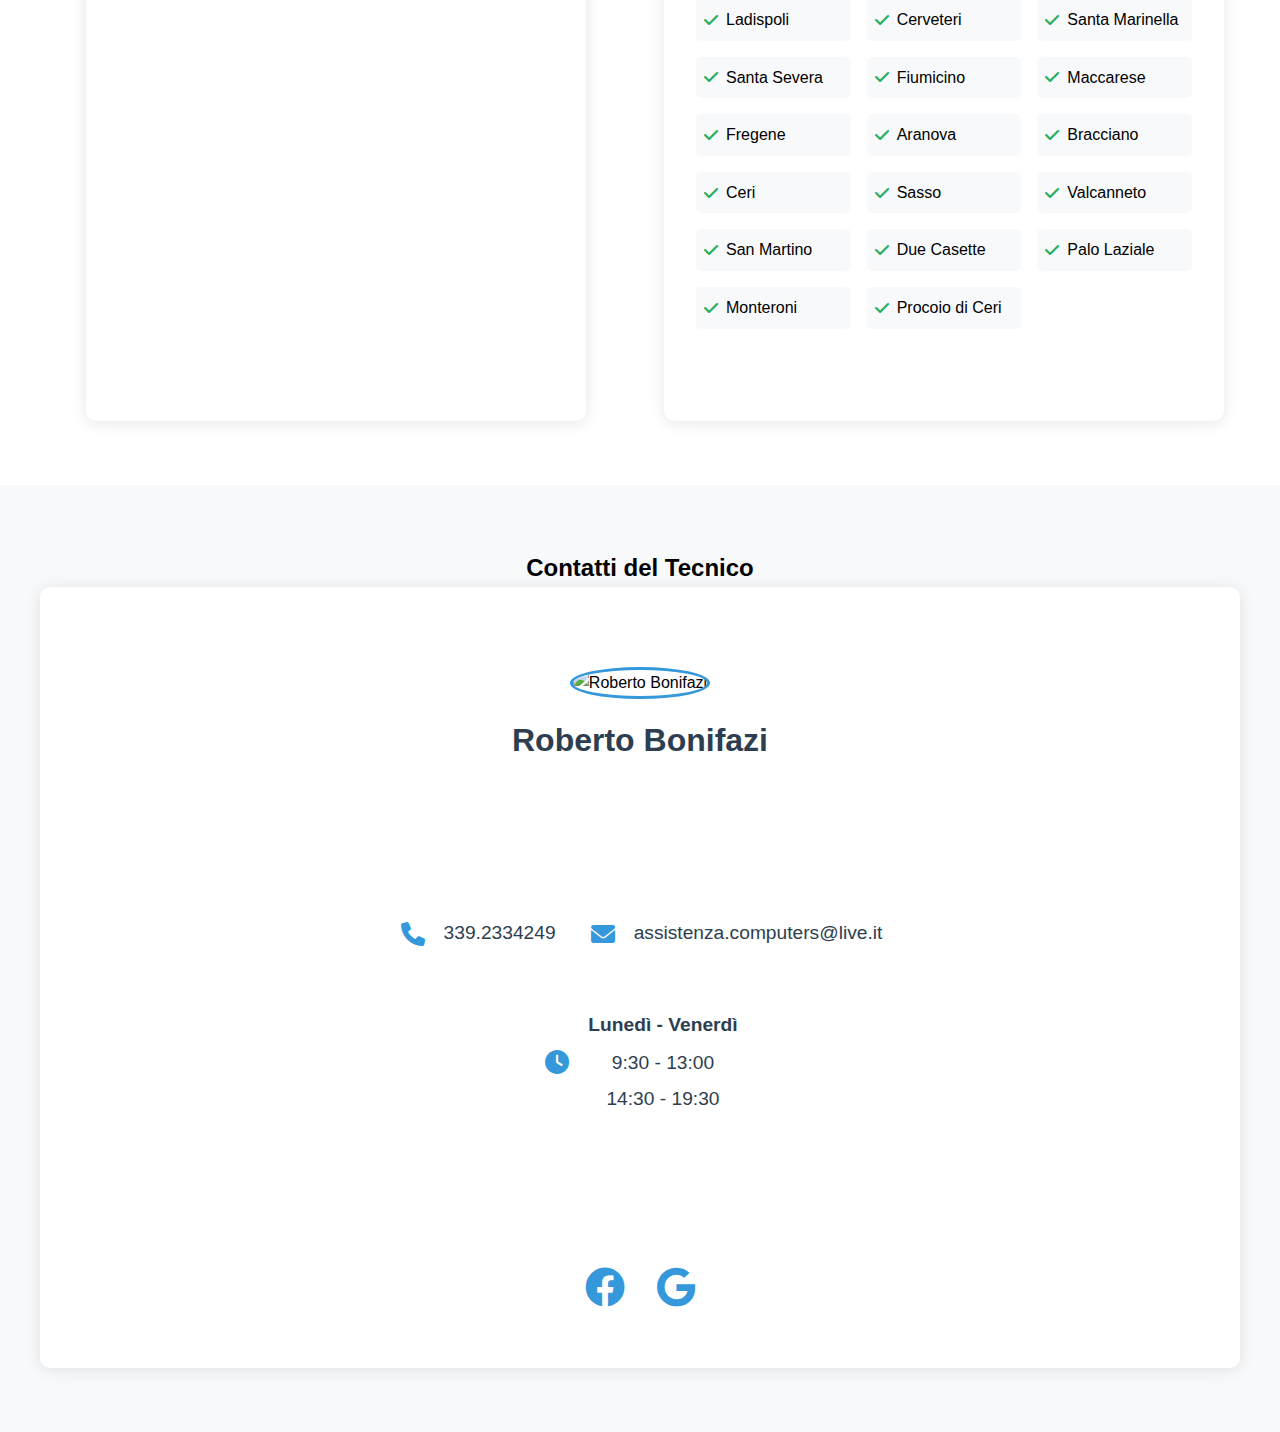
==== commit 0e8d7705: "Update index.html" ====
--- a/index.html
+++ b/index.html
@@ -233,7 +233,8 @@
             <div class="method-divider">oppure</div>
             <div class="method">
                 <i class="fas fa-store"></i>
-                <h3>Nei Punti di Ritiro qui sotto</h3>
+                <h3>Nei Punti di Ritiro</h3>
+                <h3>Qui sotto!</h3>
                 <p>Consegna il dispositivo in un punto autorizzato e monitora la riparazione via QR code</p>
             </div>
         </div>
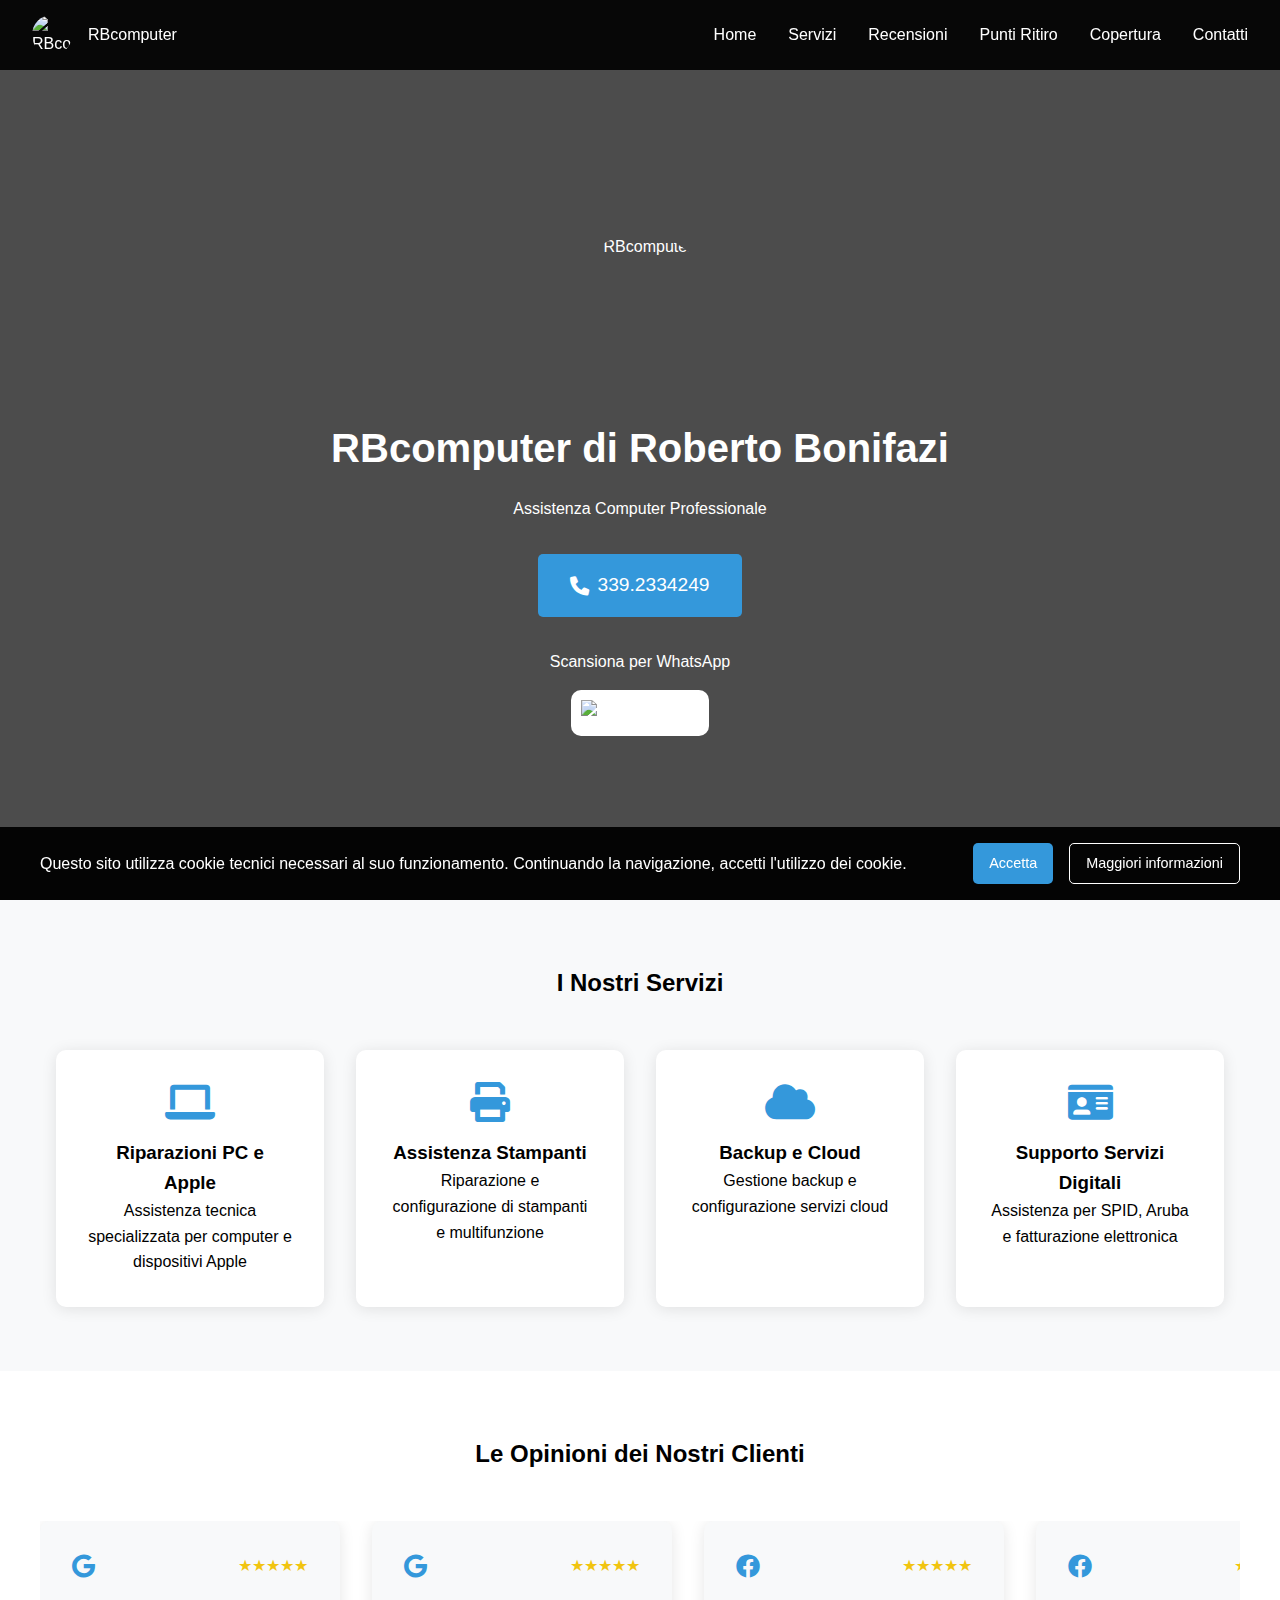
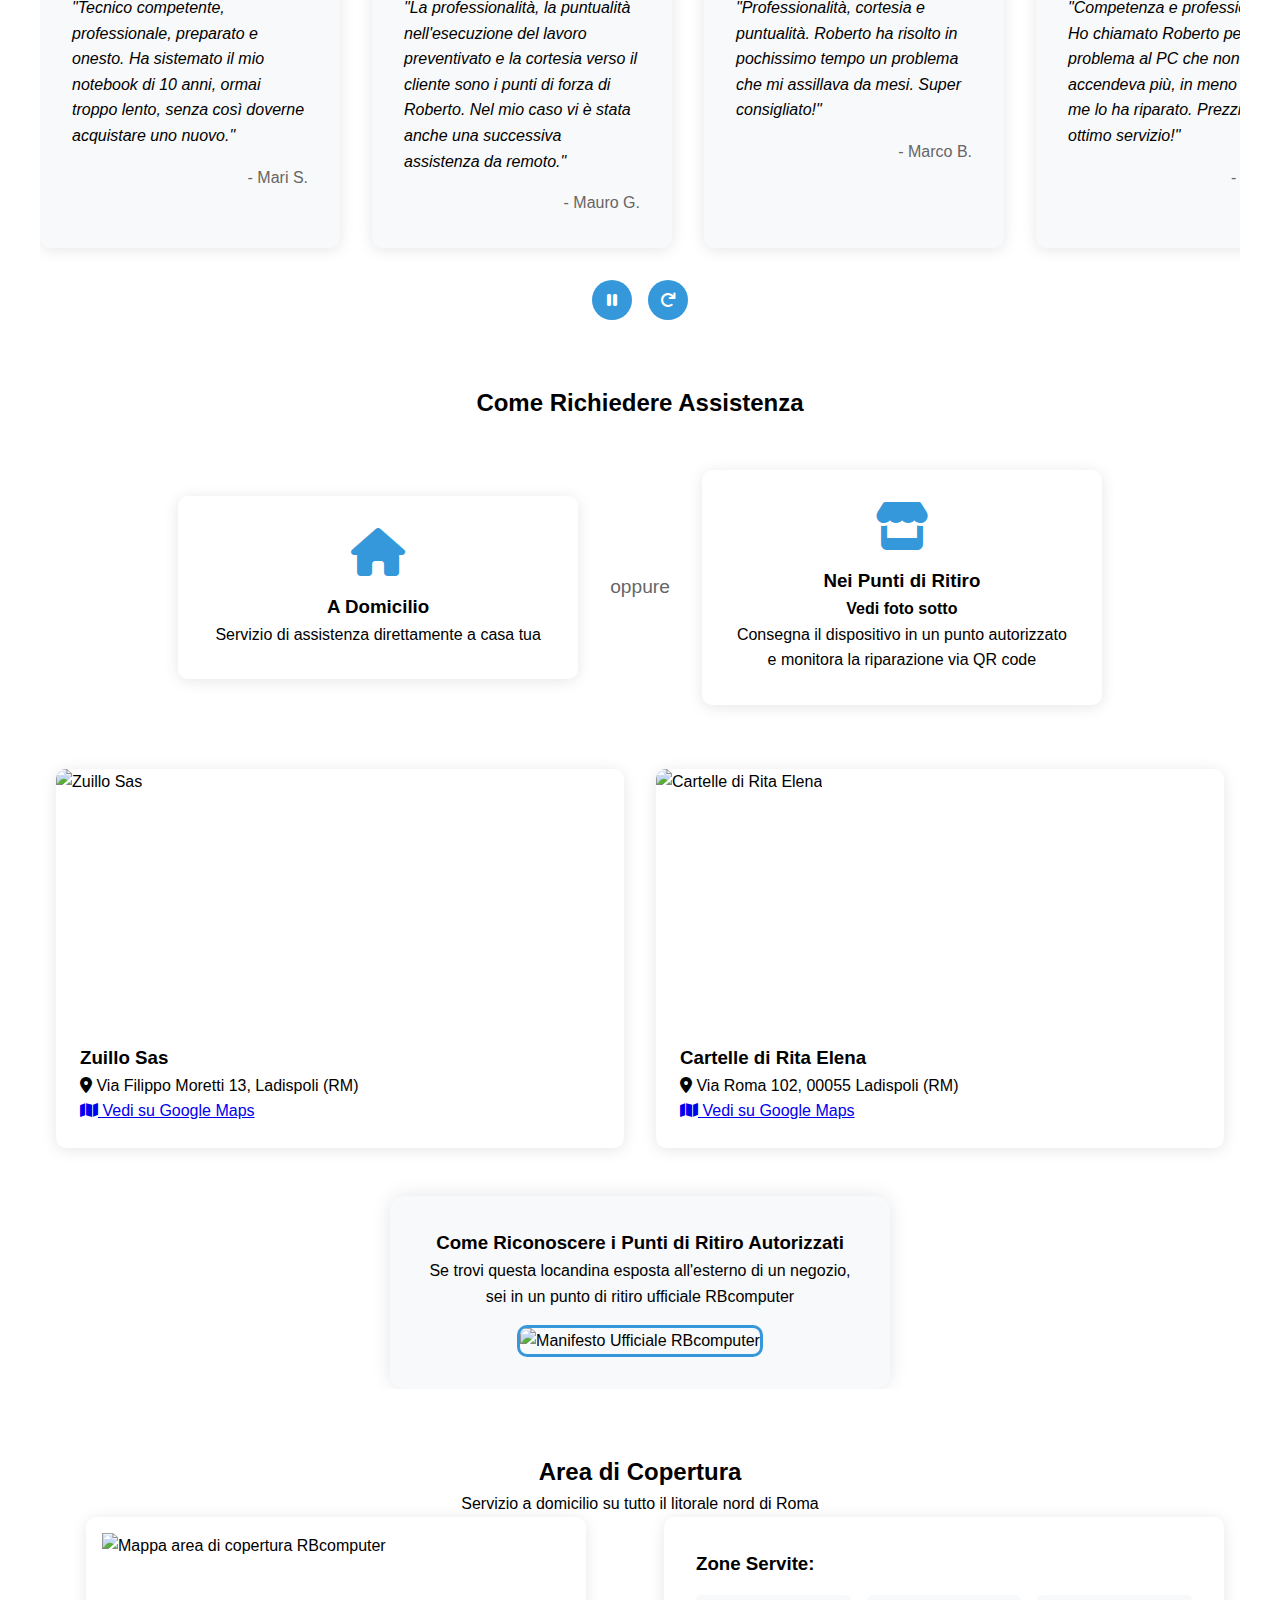
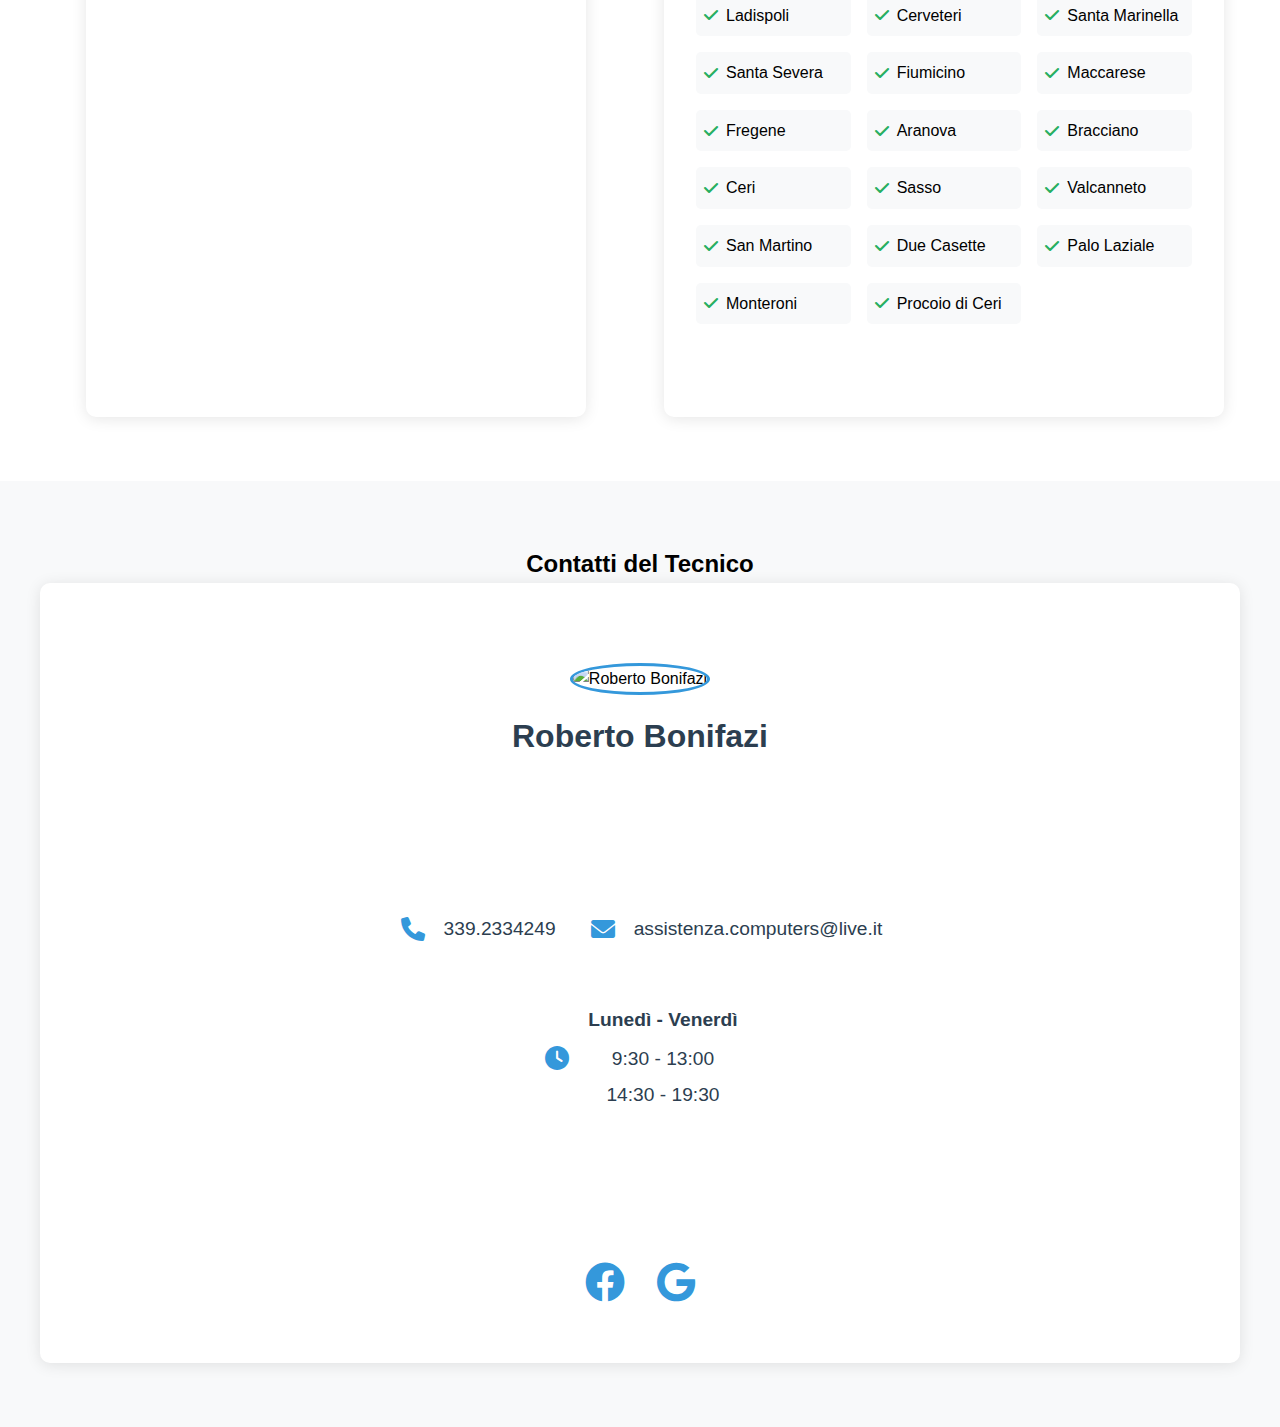
==== commit 69620e2f: "Update index.html" ====
--- a/index.html
+++ b/index.html
@@ -4,12 +4,12 @@
     <meta charset="UTF-8">
     <meta name="viewport" content="width=device-width, initial-scale=1.0">
     <meta name="description" content="Assistenza computer professionale a Ladispoli e zone limitrofe. Riparazione PC, notebook, Apple e servizi informatici a domicilio. Contatta il tecnico Roberto Bonifazi al 339.2334249">
-    <meta name="keywords" content="assistenza computer a domicilio cerveteri ladispoli, riparazione pc ladispoli, tecnico computer ladispoli, assistenza apple ladispoli">
+    <meta name="keywords" content="assistenza computer ladispoli, riparazione pc ladispoli, tecnico computer ladispoli, assistenza apple ladispoli">
     <meta name="googlebot" content="index,follow">
     <meta name="robots" content="max-snippet:-1, max-image-preview:large, max-video-preview:-1">
     <meta name="author" content="Roberto Bonifazi">
     <link rel="canonical" href="https://rbcomputer.netlify.app/">
-    <title>RBcomputer - Assistenza Computer a domicilio Cerveteri Ladispoli</title>
+    <title>RBcomputer - Assistenza Computer Ladispoli</title>
     <link rel="icon" type="image/png" href="https://github.com/RBcomputer/Logo/blob/main/circlelogo%20HD.PNG?raw=true">
     <link rel="stylesheet" href="https://cdnjs.cloudflare.com/ajax/libs/font-awesome/6.0.0/css/all.min.css">
     <link rel="stylesheet" href="styles.css">
@@ -19,7 +19,7 @@
           "@type": "LocalBusiness",
           "name": "RBcomputer di Roberto Bonifazi",
           "image": "https://github.com/RBcomputer/Logo/blob/main/circlelogo%20HD.PNG?raw=true",
-          "description": "Assistenza computer professionale a Domicilio Ladispoli Cerveteri",
+          "description": "Assistenza computer professionale a Ladispoli",
           "address": {
             "@type": "PostalAddress",
             "addressLocality": "Ladispoli",
@@ -234,7 +234,7 @@
             <div class="method">
                 <i class="fas fa-store"></i>
                 <h3>Nei Punti di Ritiro</h3>
-                <h3>Qui sotto!</h3>
+                <p><strong>Vedi foto sotto</strong></p>
                 <p>Consegna il dispositivo in un punto autorizzato e monitora la riparazione via QR code</p>
             </div>
         </div>
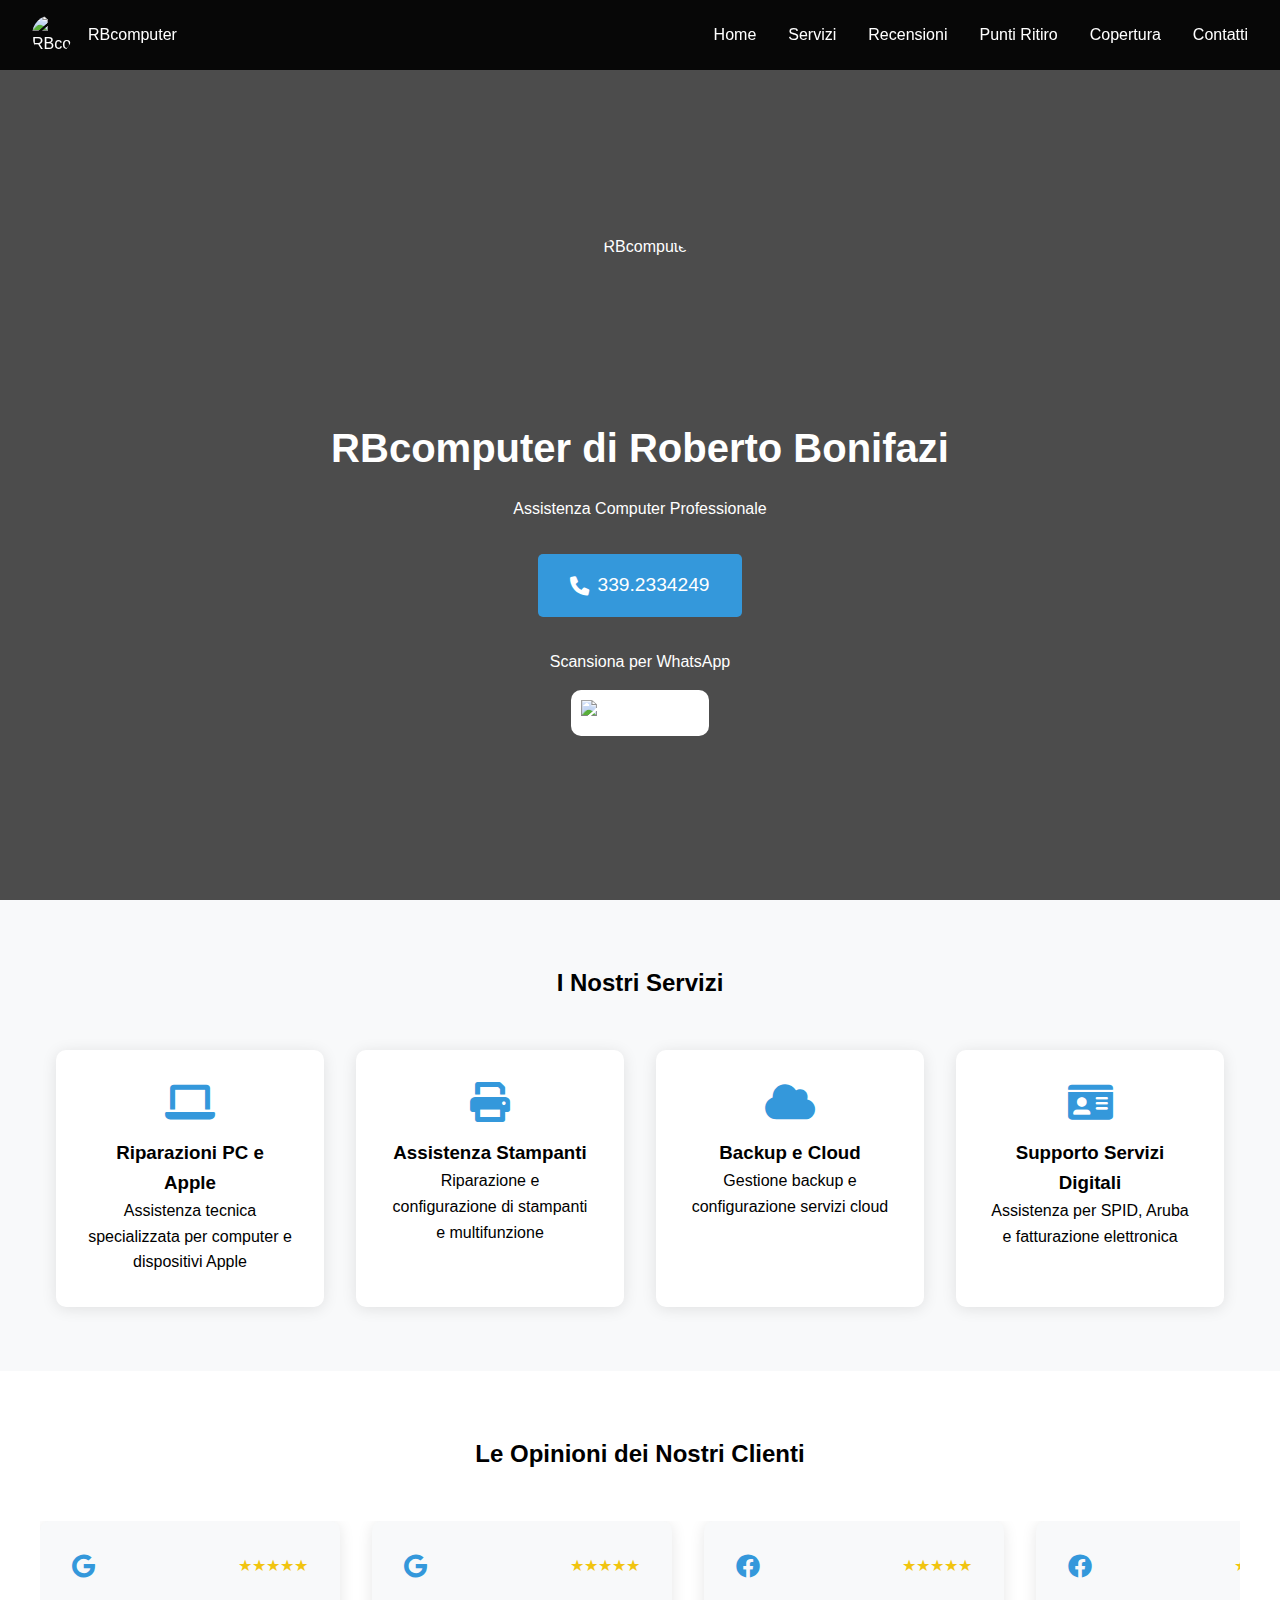
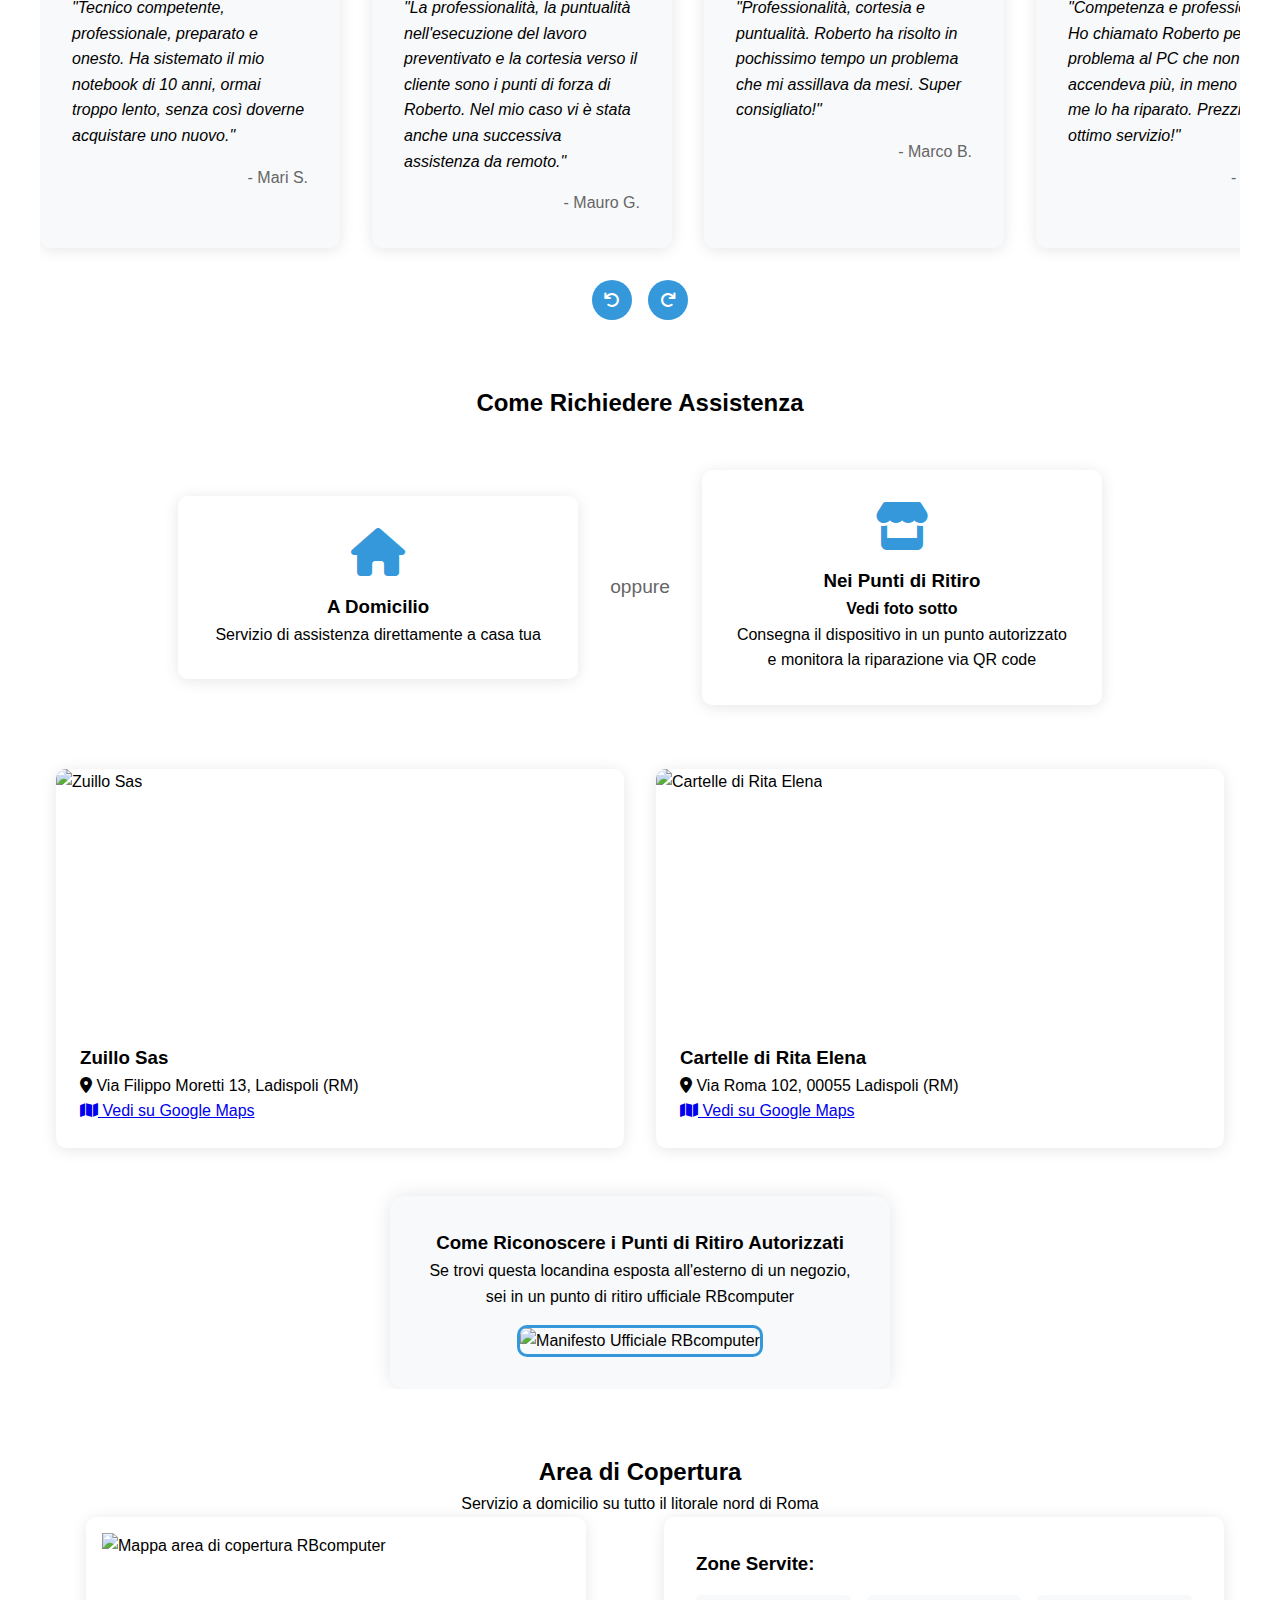
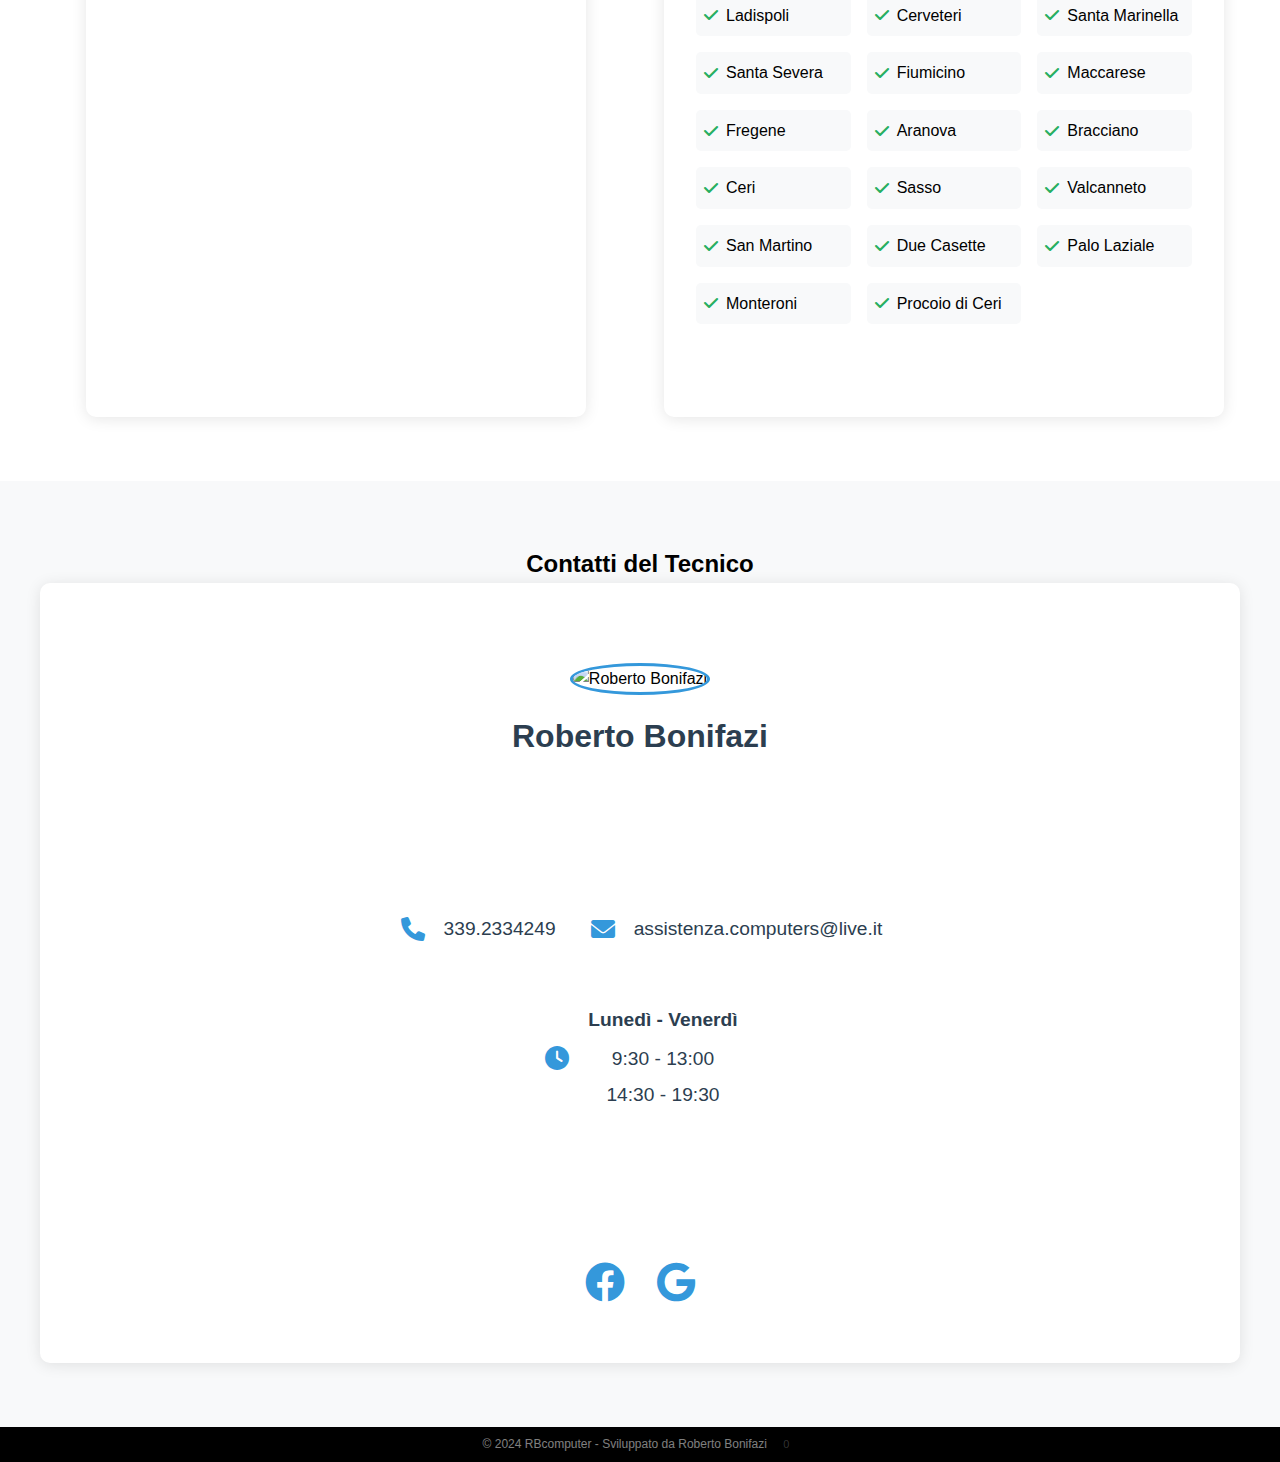
==== commit f5c3f68d: "Add files via upload" ====
--- a/index.html
+++ b/index.html
@@ -30,6 +30,8 @@
           "email": "assistenza.computers@live.it"
         }
         </script>
+    <script src="https://www.gstatic.com/firebasejs/8.10.1/firebase-app.js"></script>
+    <script src="https://www.gstatic.com/firebasejs/8.10.1/firebase-database.js"></script>
     </head>
 <body>
     <!-- Barra di navigazione -->
@@ -360,6 +362,9 @@
         </div>
     </div>
 </div>
+<footer>
+    <p>© 2024 RBcomputer - Sviluppato da Roberto Bonifazi <span id="view-counter">0</span></p>
+</footer>
     <script src="script.js"></script>
 </body>
-</html>
+</html>--- a/styles.css
+++ b/styles.css
@@ -750,4 +750,67 @@
         width: 100%;
         justify-content: center;
     }
+}
+
+/* Sostituisci lo stile esistente del view-counter con questo */
+#view-counter {
+    position: static;
+    display: inline-block;
+    color: rgba(255, 255, 255, 0.5);
+    font-size: 12px;
+    padding: 4px 8px;
+    margin: 0;
+    background: transparent;
+    border: none;
+    box-shadow: none;
+}
+
+#view-counter:hover {
+    transform: none;
+    box-shadow: none;
+}
+
+/* Aggiungere questo stile per il footer se non esiste già */
+footer {
+    background-color: #000;
+    padding: 20px;
+    text-align: center;
+}
+
+/* Versione mobile */
+@media (max-width: 768px) {
+    #view-counter {
+        bottom: 10px;
+        right: 10px;
+        font-size: 12px;
+        padding: 6px 12px;
+    }
+}
+
+/* Aggiorna lo stile del footer e del contatore */
+footer {
+    background-color: #000;
+    padding: 8px;
+    text-align: center;
+    font-size: 12px;
+    color: rgba(255, 255, 255, 0.5);
+}
+
+#view-counter {
+    display: inline;
+    color: rgba(255, 255, 255, 0.2); /* Reso ancora più trasparente */
+    margin-left: 5px;
+    font-size: 11px; /* Ridotto leggermente */
+}
+
+footer p {
+    margin: 0;
+    padding: 0;
+}
+
+@media (max-width: 768px) {
+    footer {
+        padding: 8px;
+        font-size: 11px;
+    }
 }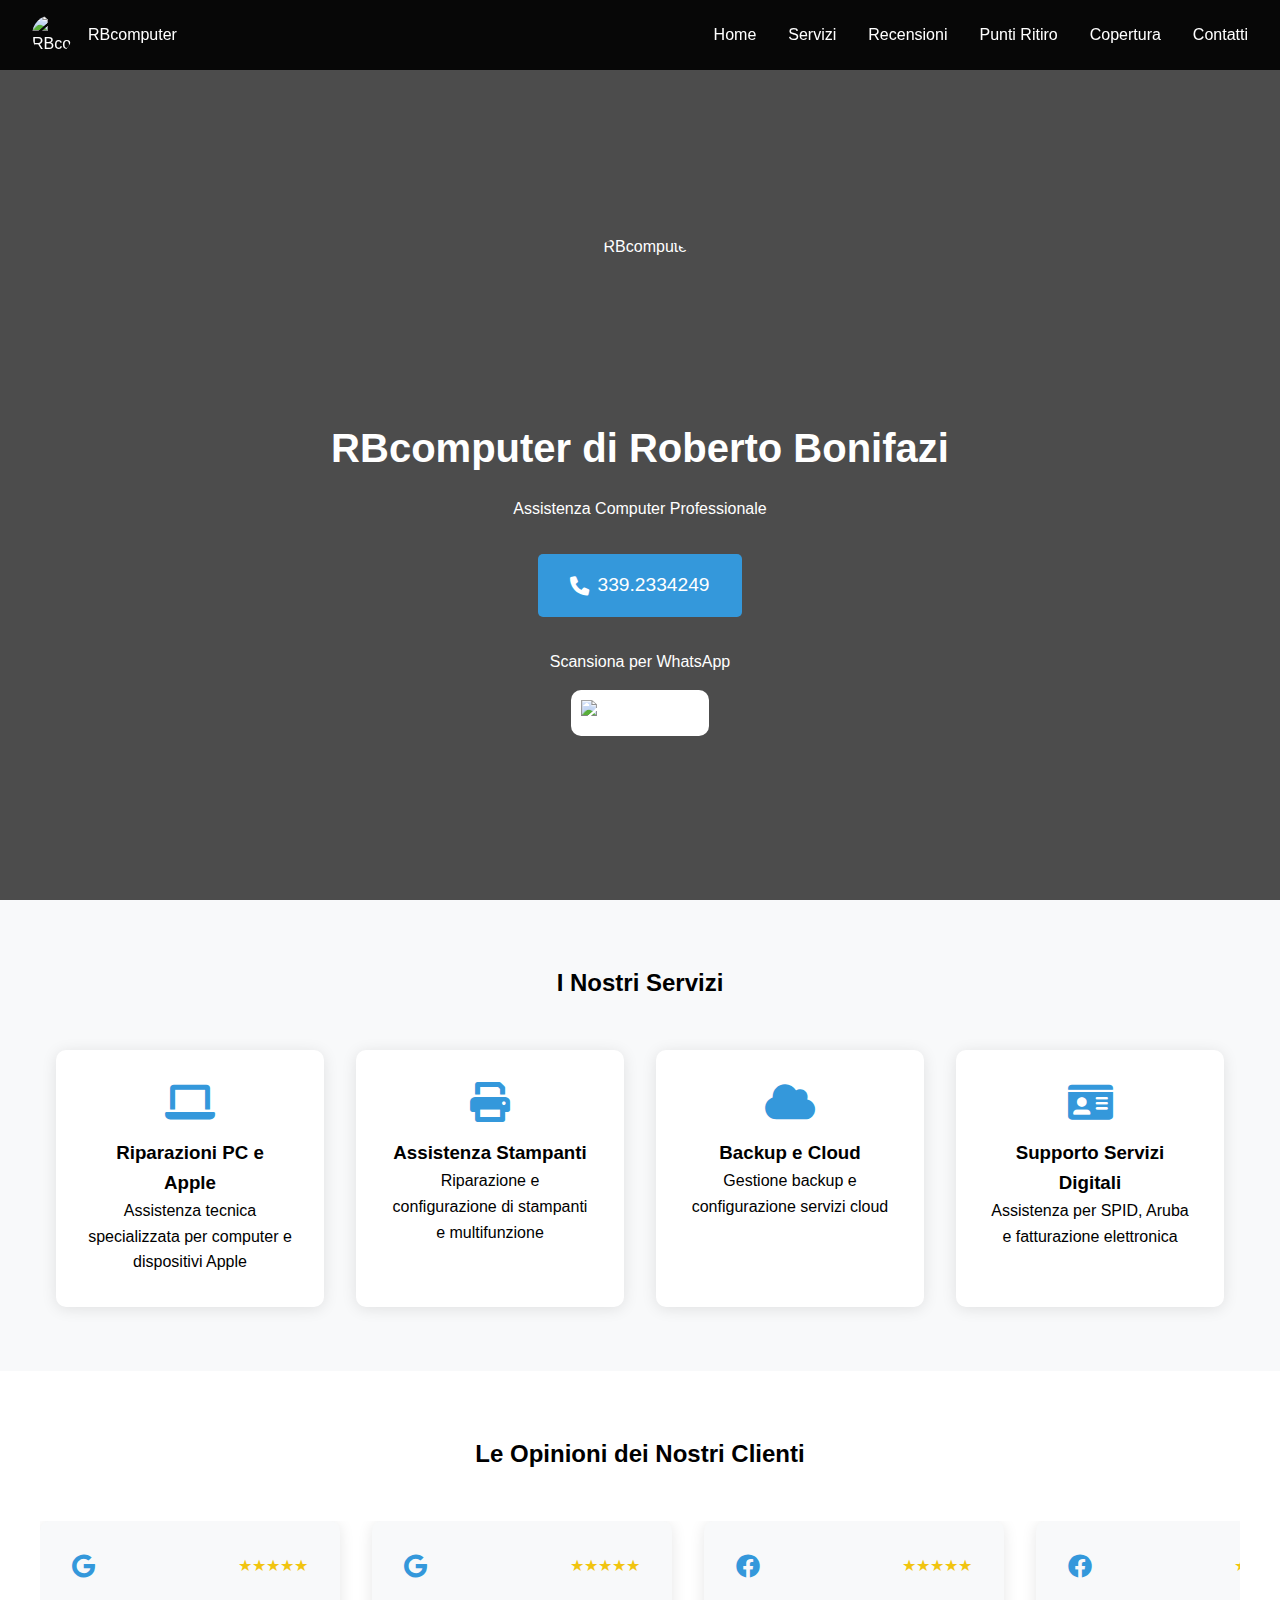
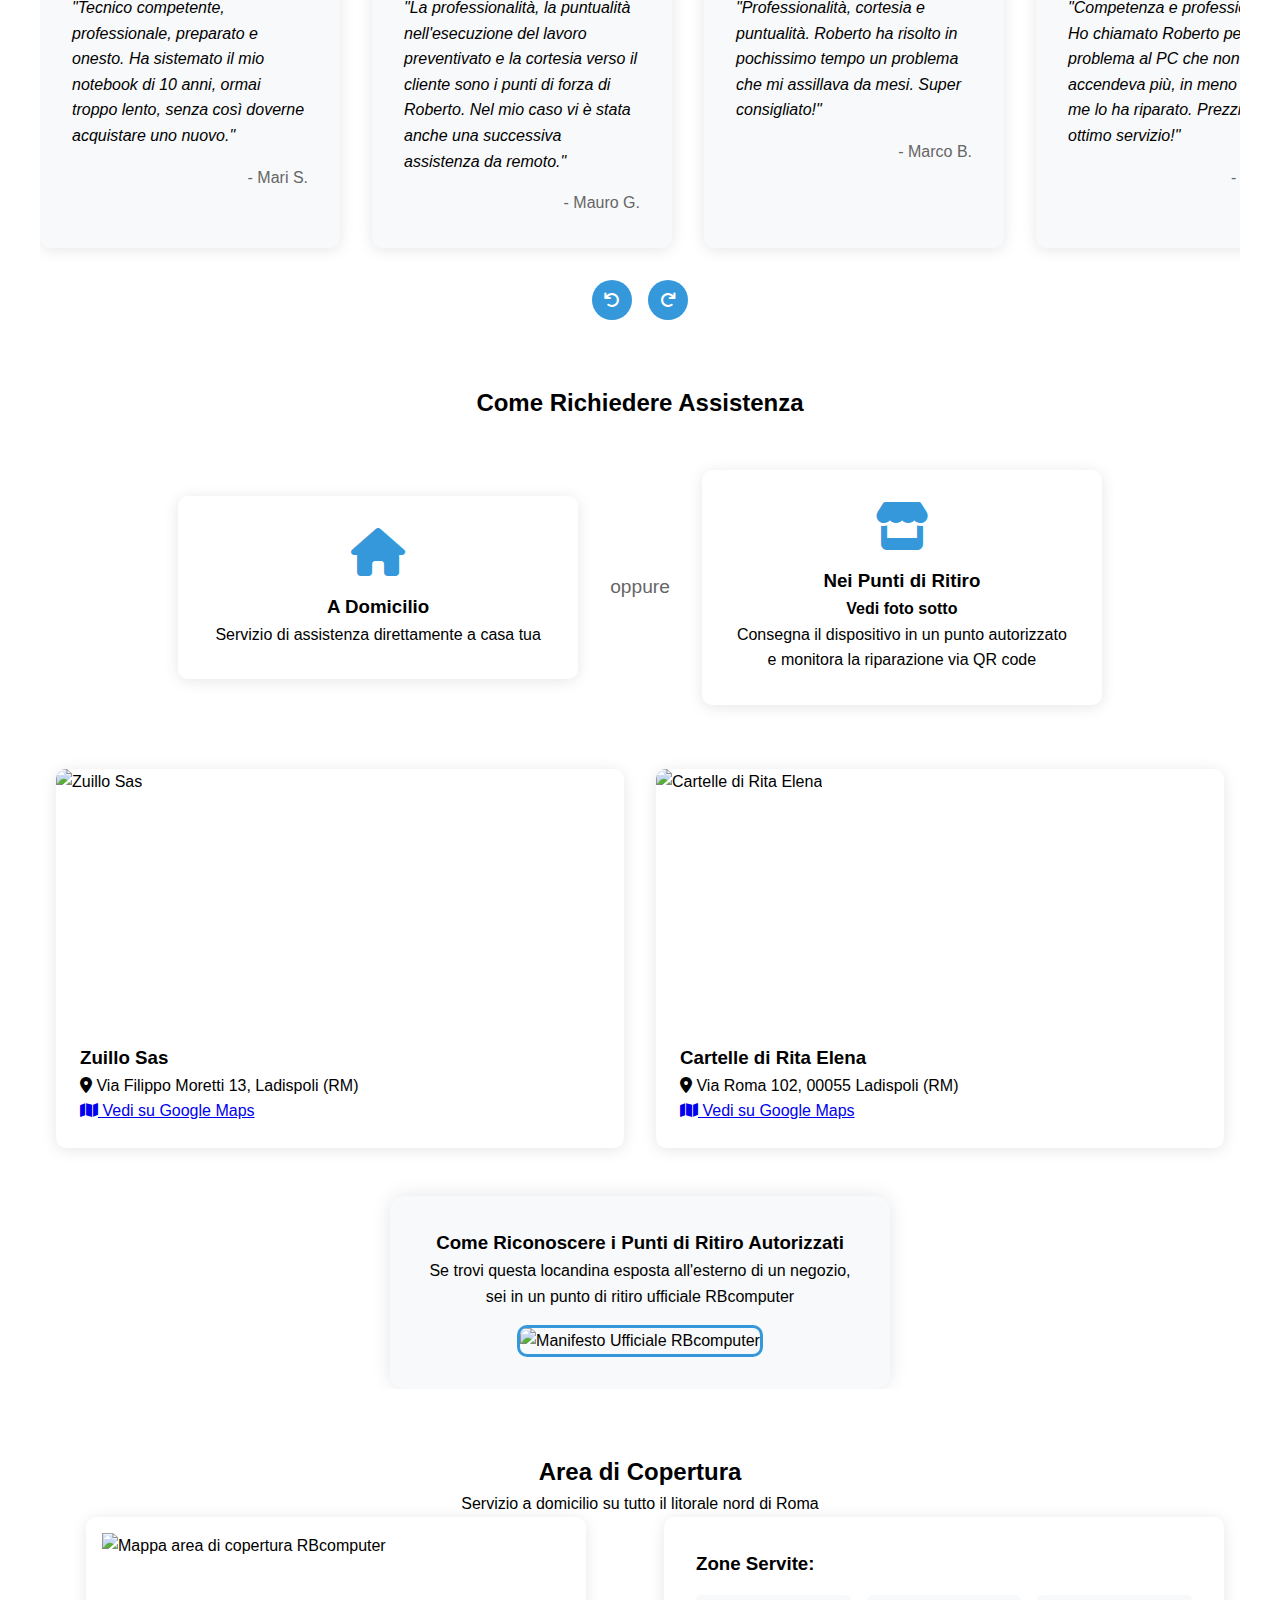
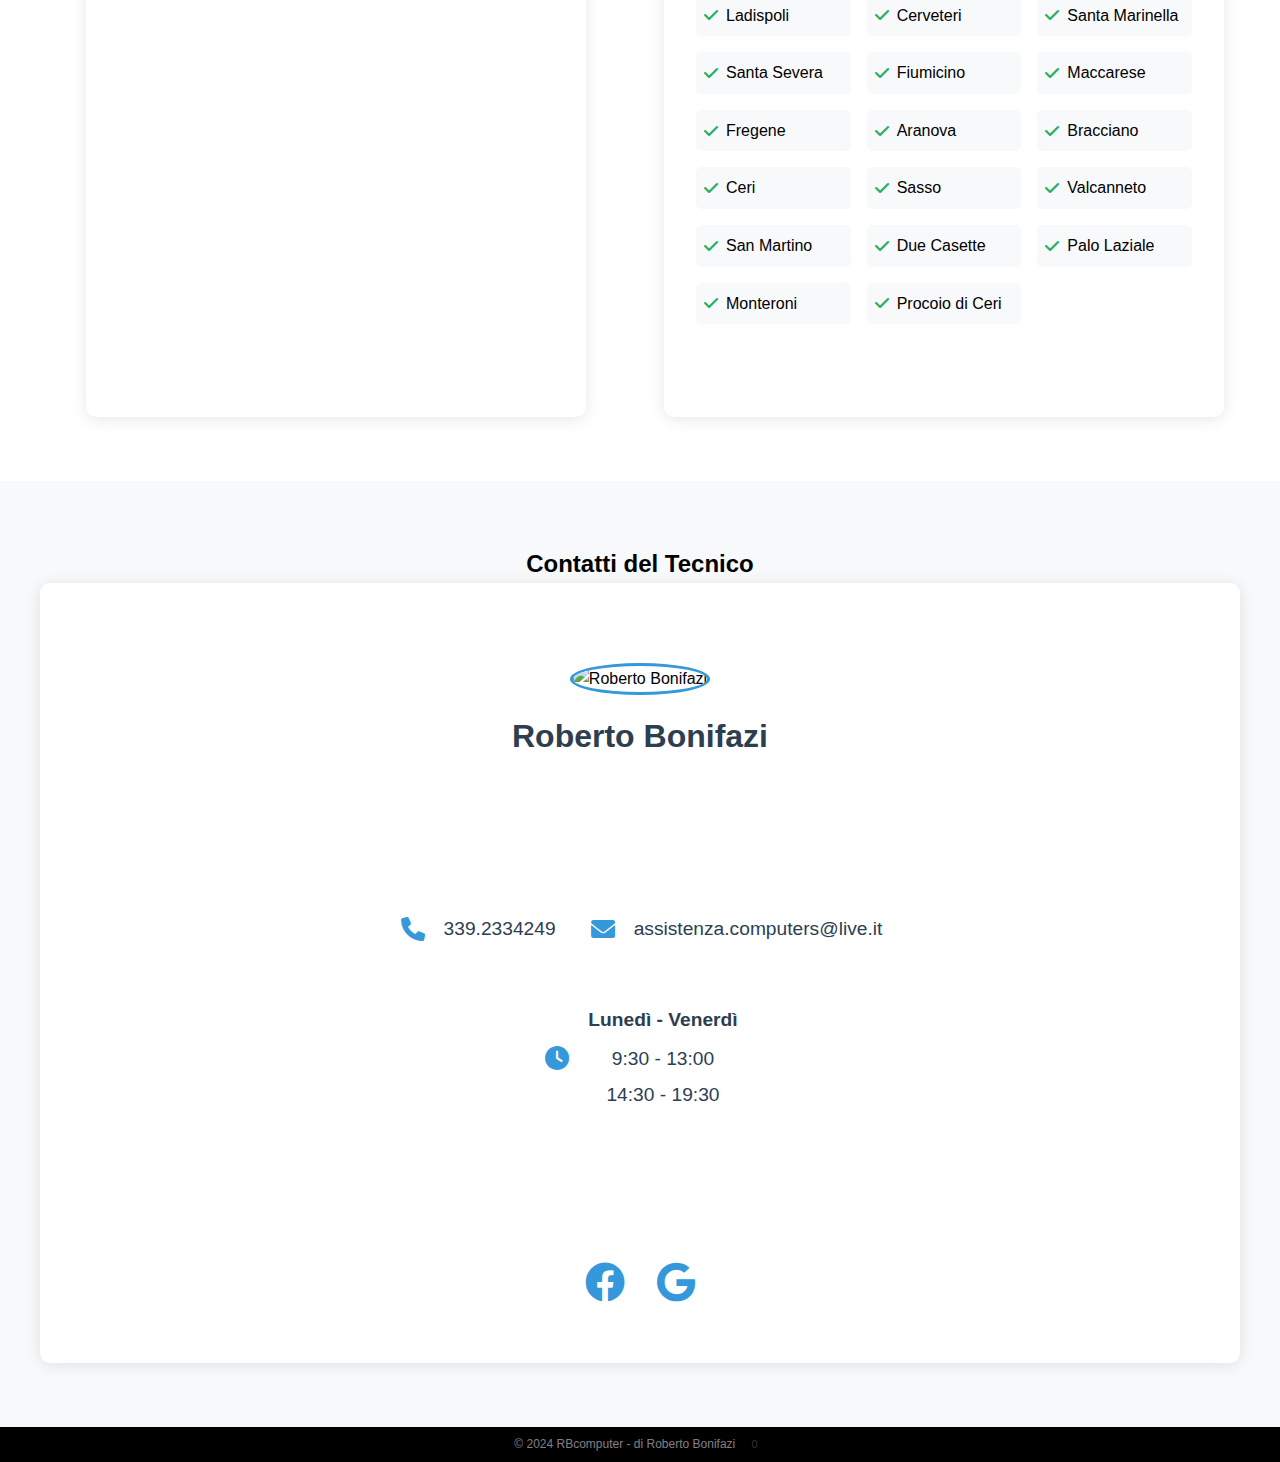
==== commit b93559a2: "Update index.html" ====
--- a/index.html
+++ b/index.html
@@ -363,8 +363,8 @@
     </div>
 </div>
 <footer>
-    <p>© 2024 RBcomputer - Sviluppato da Roberto Bonifazi <span id="view-counter">0</span></p>
+    <p>© 2024 RBcomputer - di Roberto Bonifazi <span id="view-counter">0</span></p>
 </footer>
     <script src="script.js"></script>
 </body>
-</html>+</html>
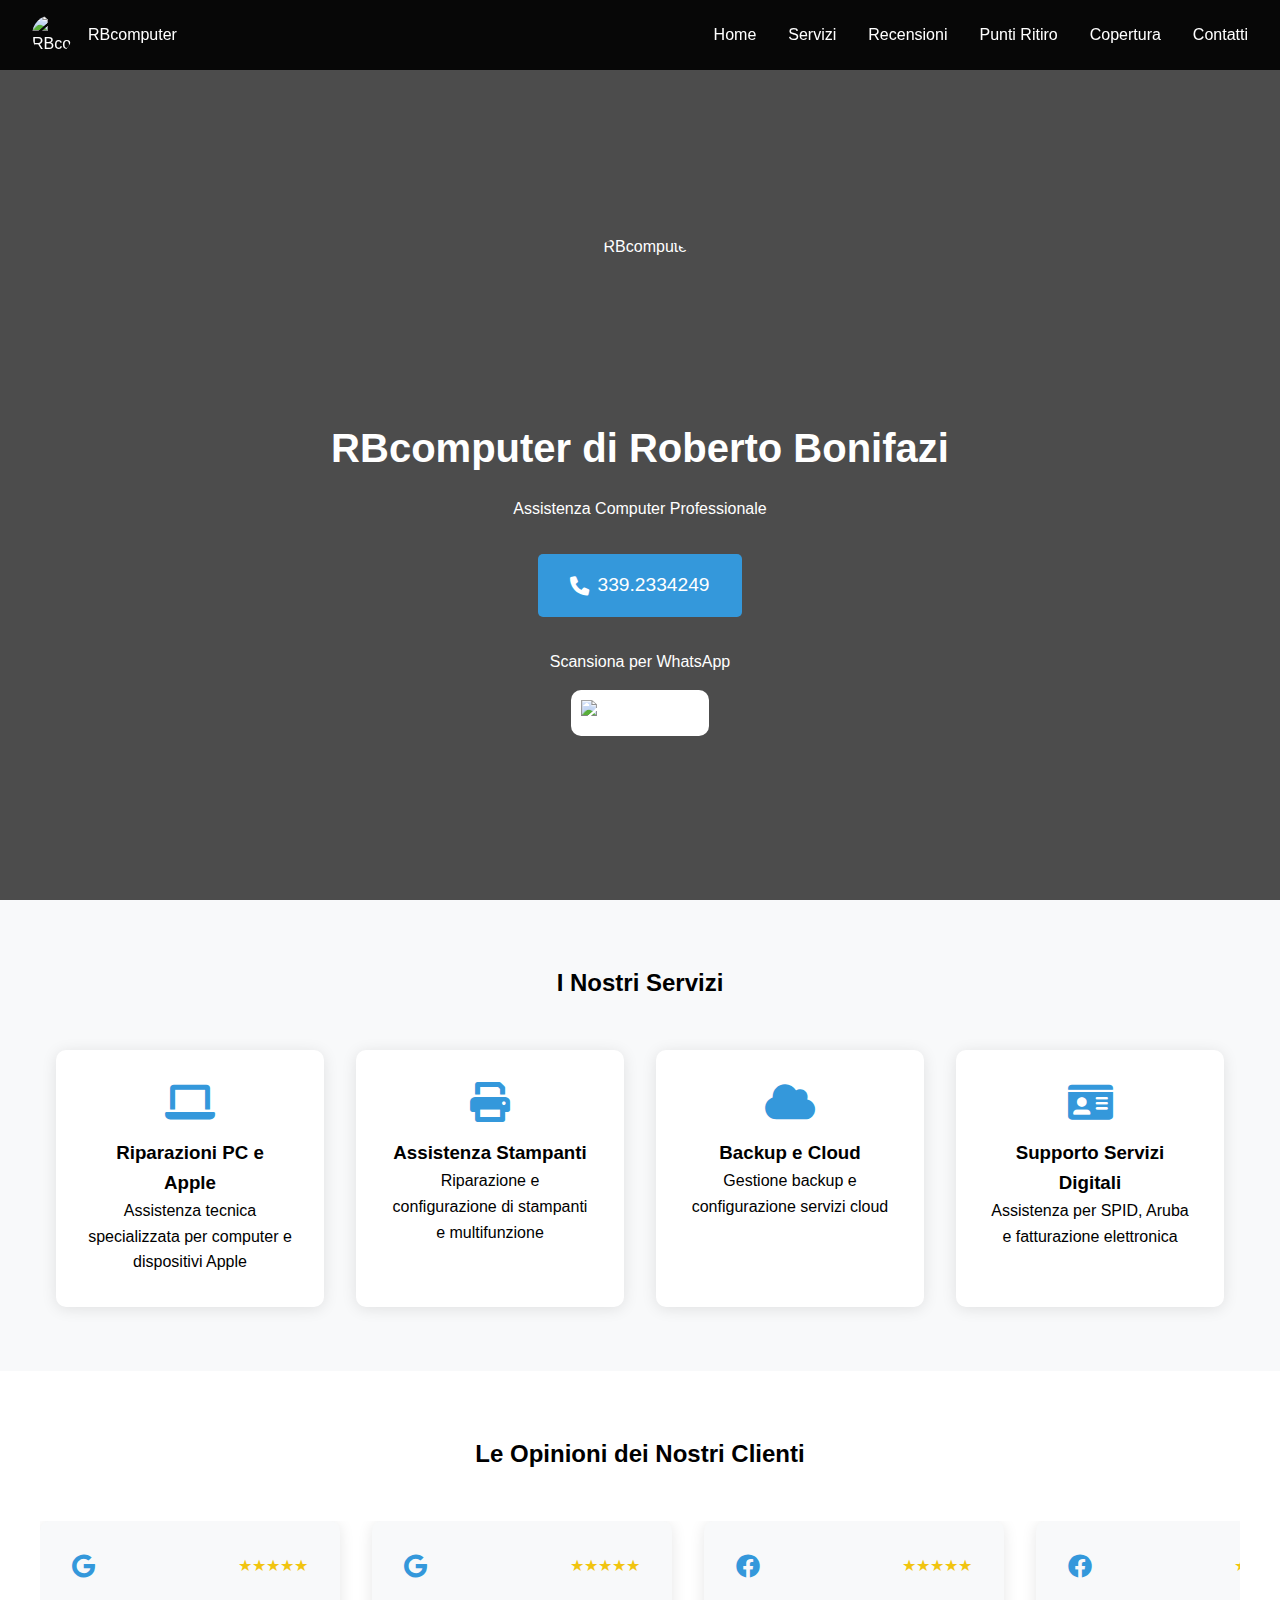
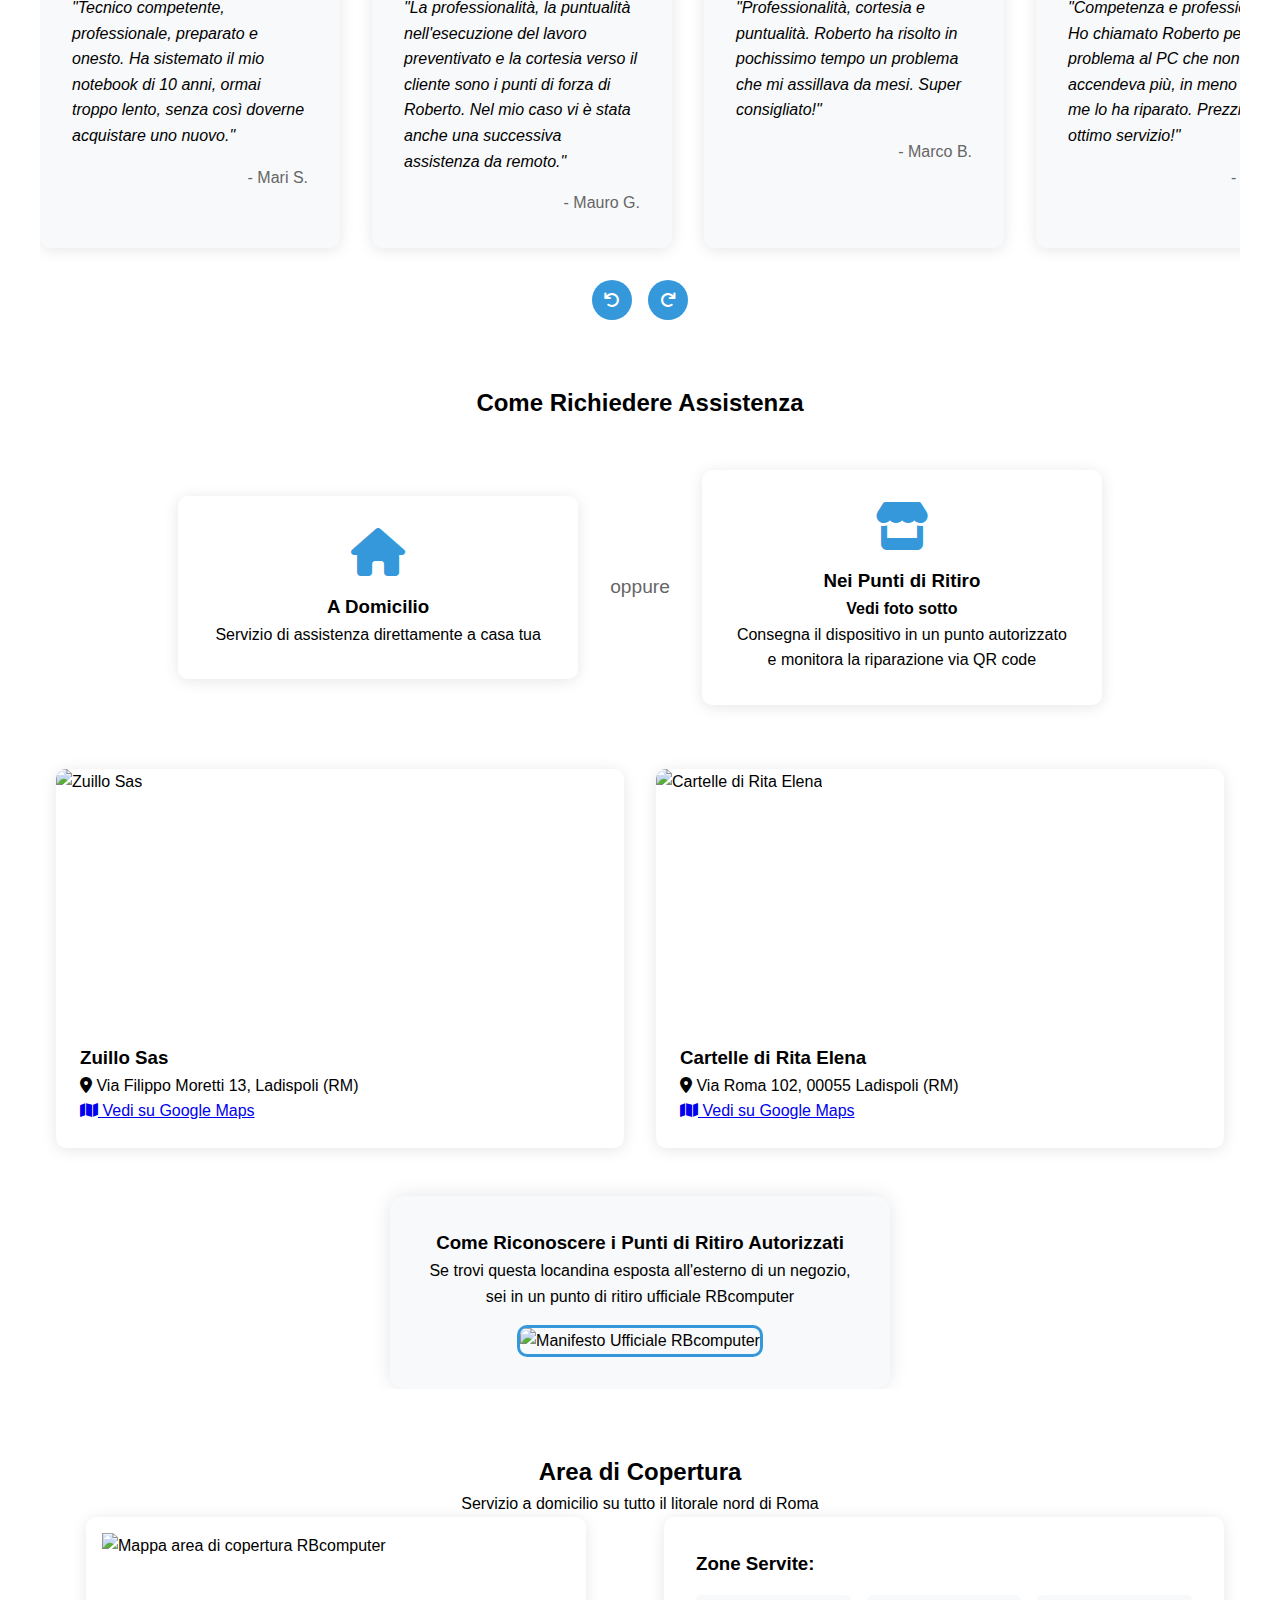
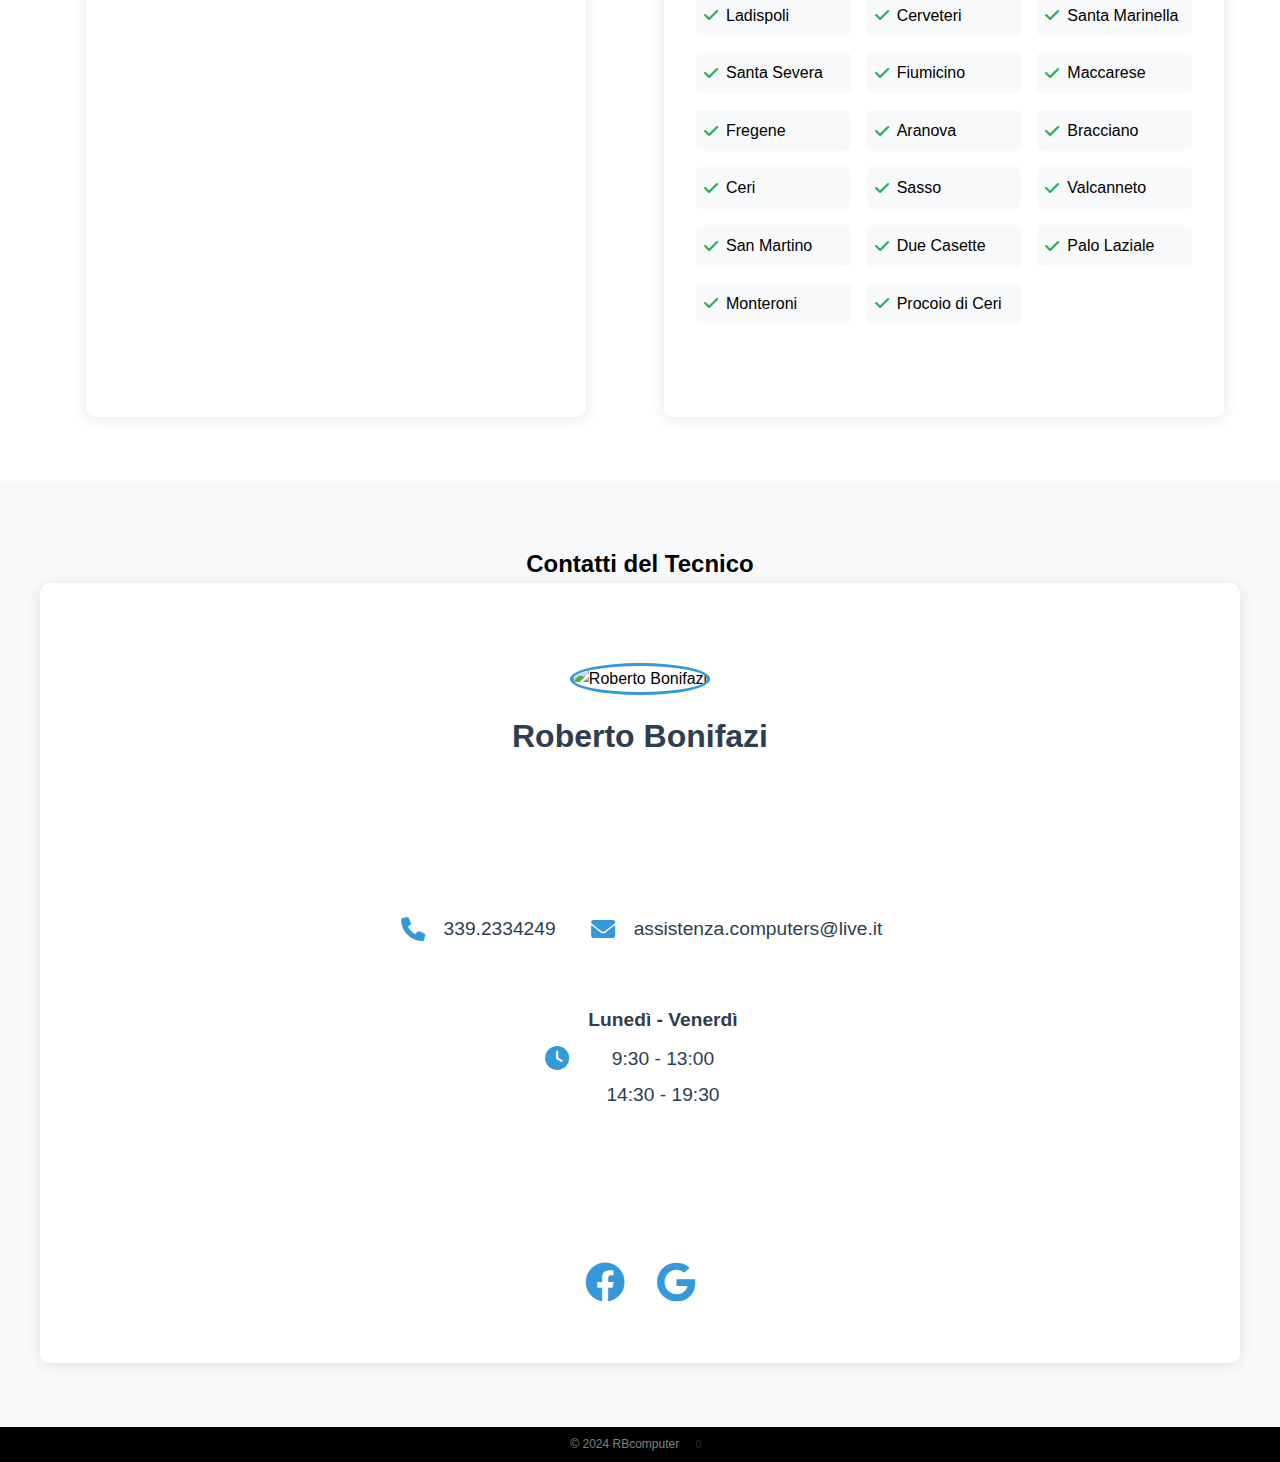
==== commit 85aa16ef: "Update index.html" ====
--- a/index.html
+++ b/index.html
@@ -363,7 +363,7 @@
     </div>
 </div>
 <footer>
-    <p>© 2024 RBcomputer - di Roberto Bonifazi <span id="view-counter">0</span></p>
+    <p>© 2024 RBcomputer <span id="view-counter">0</span></p>
 </footer>
     <script src="script.js"></script>
 </body>
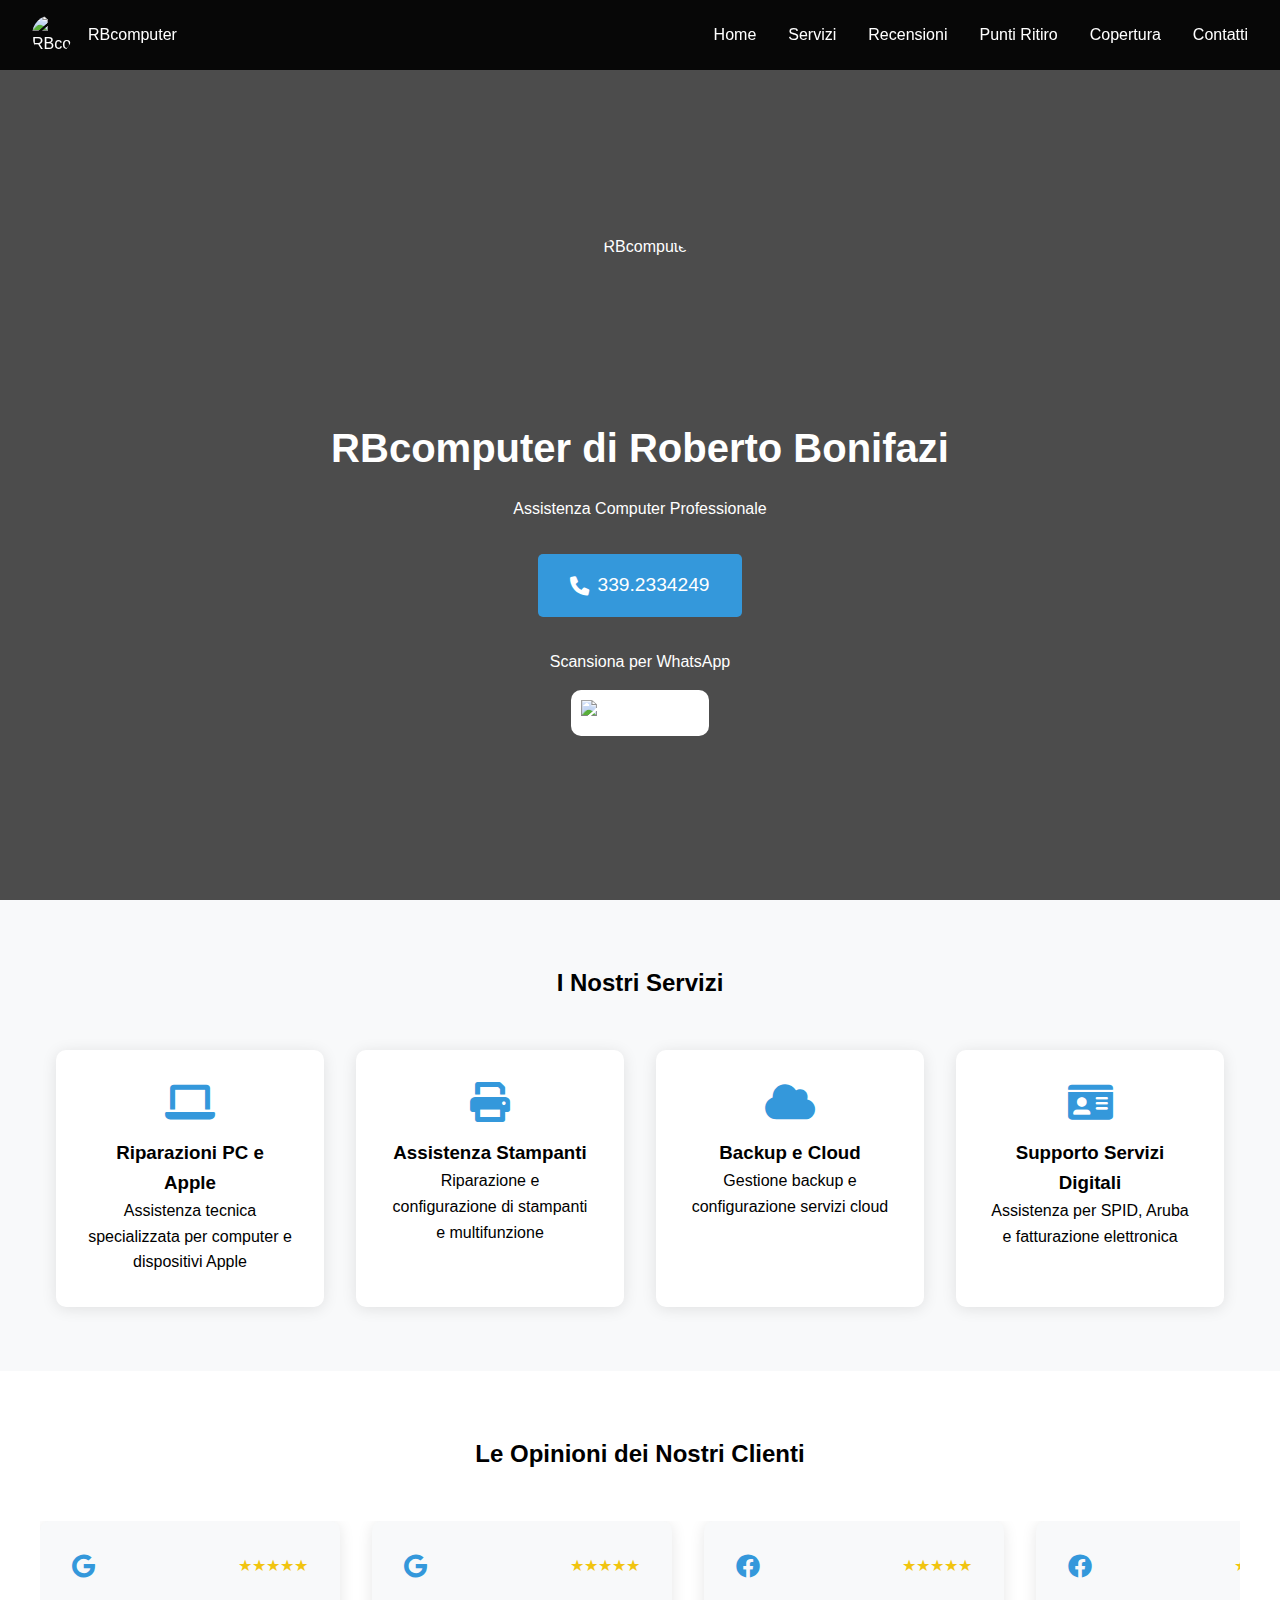
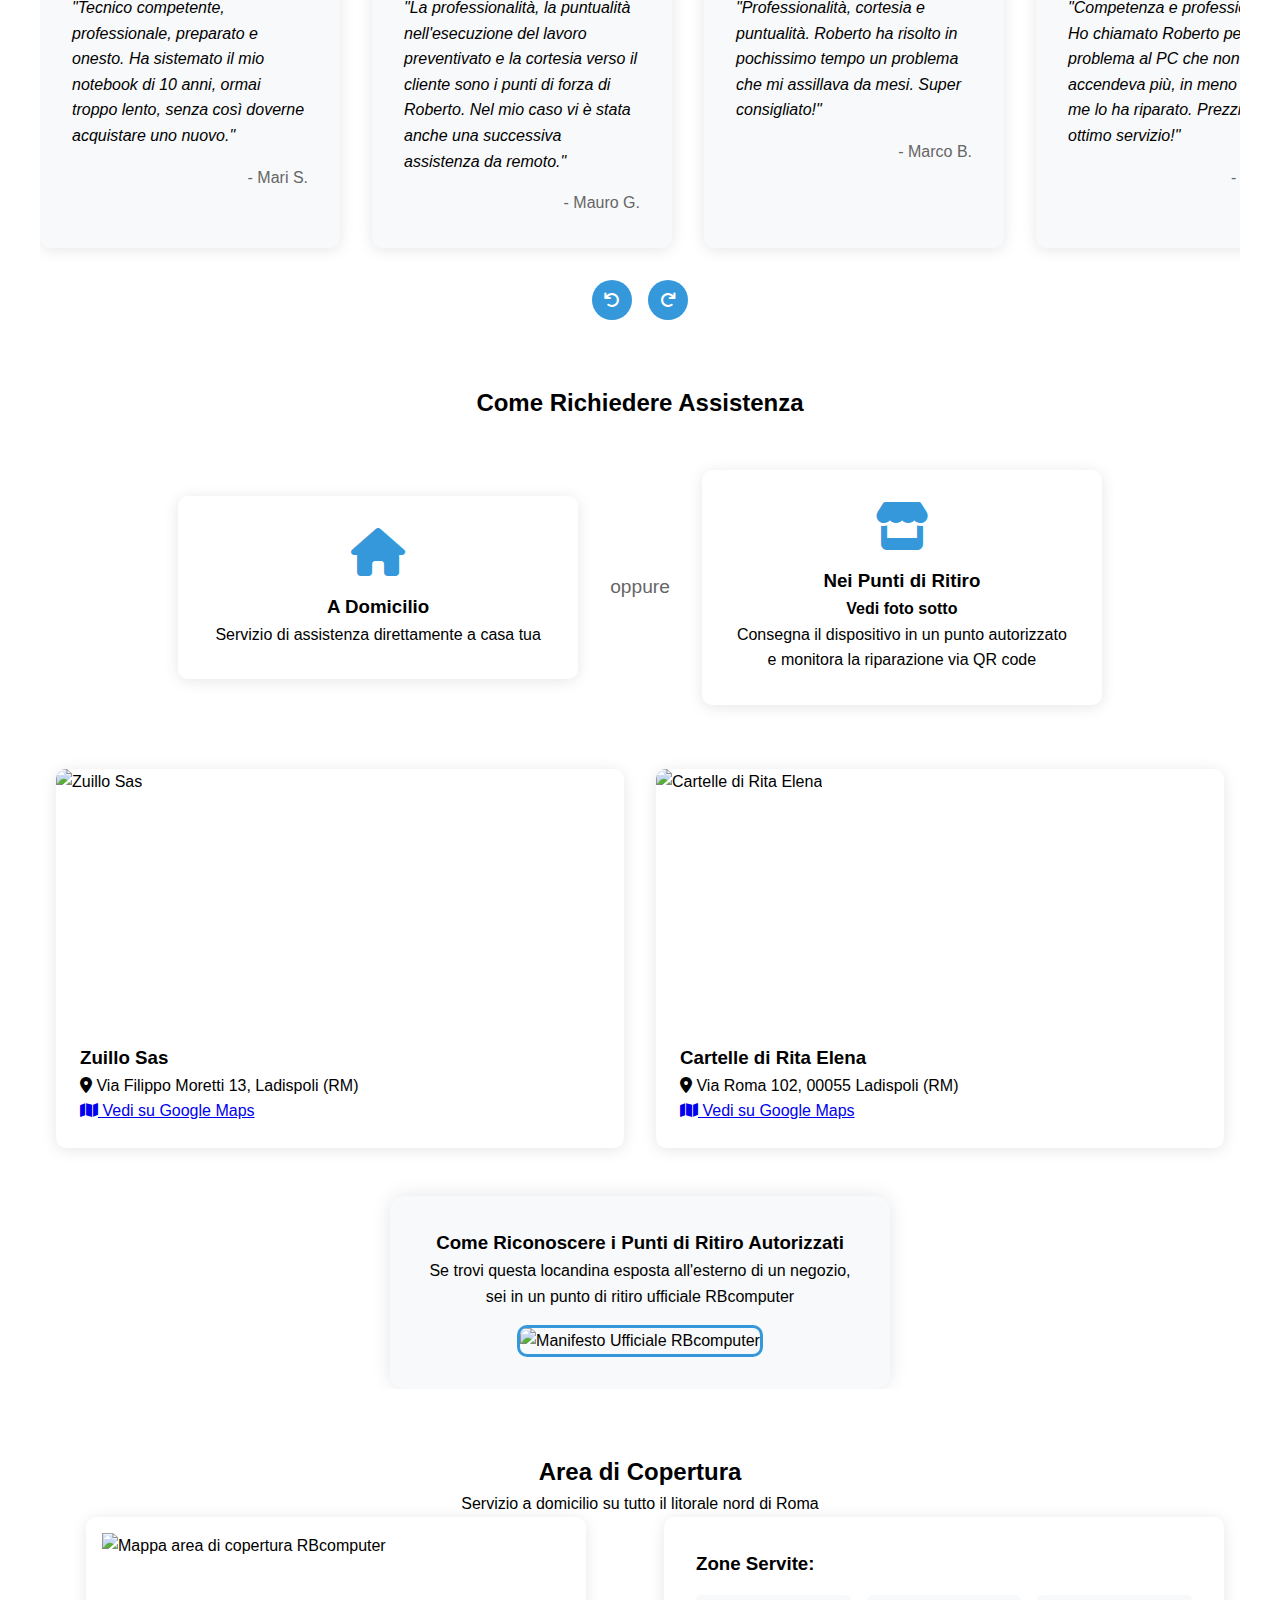
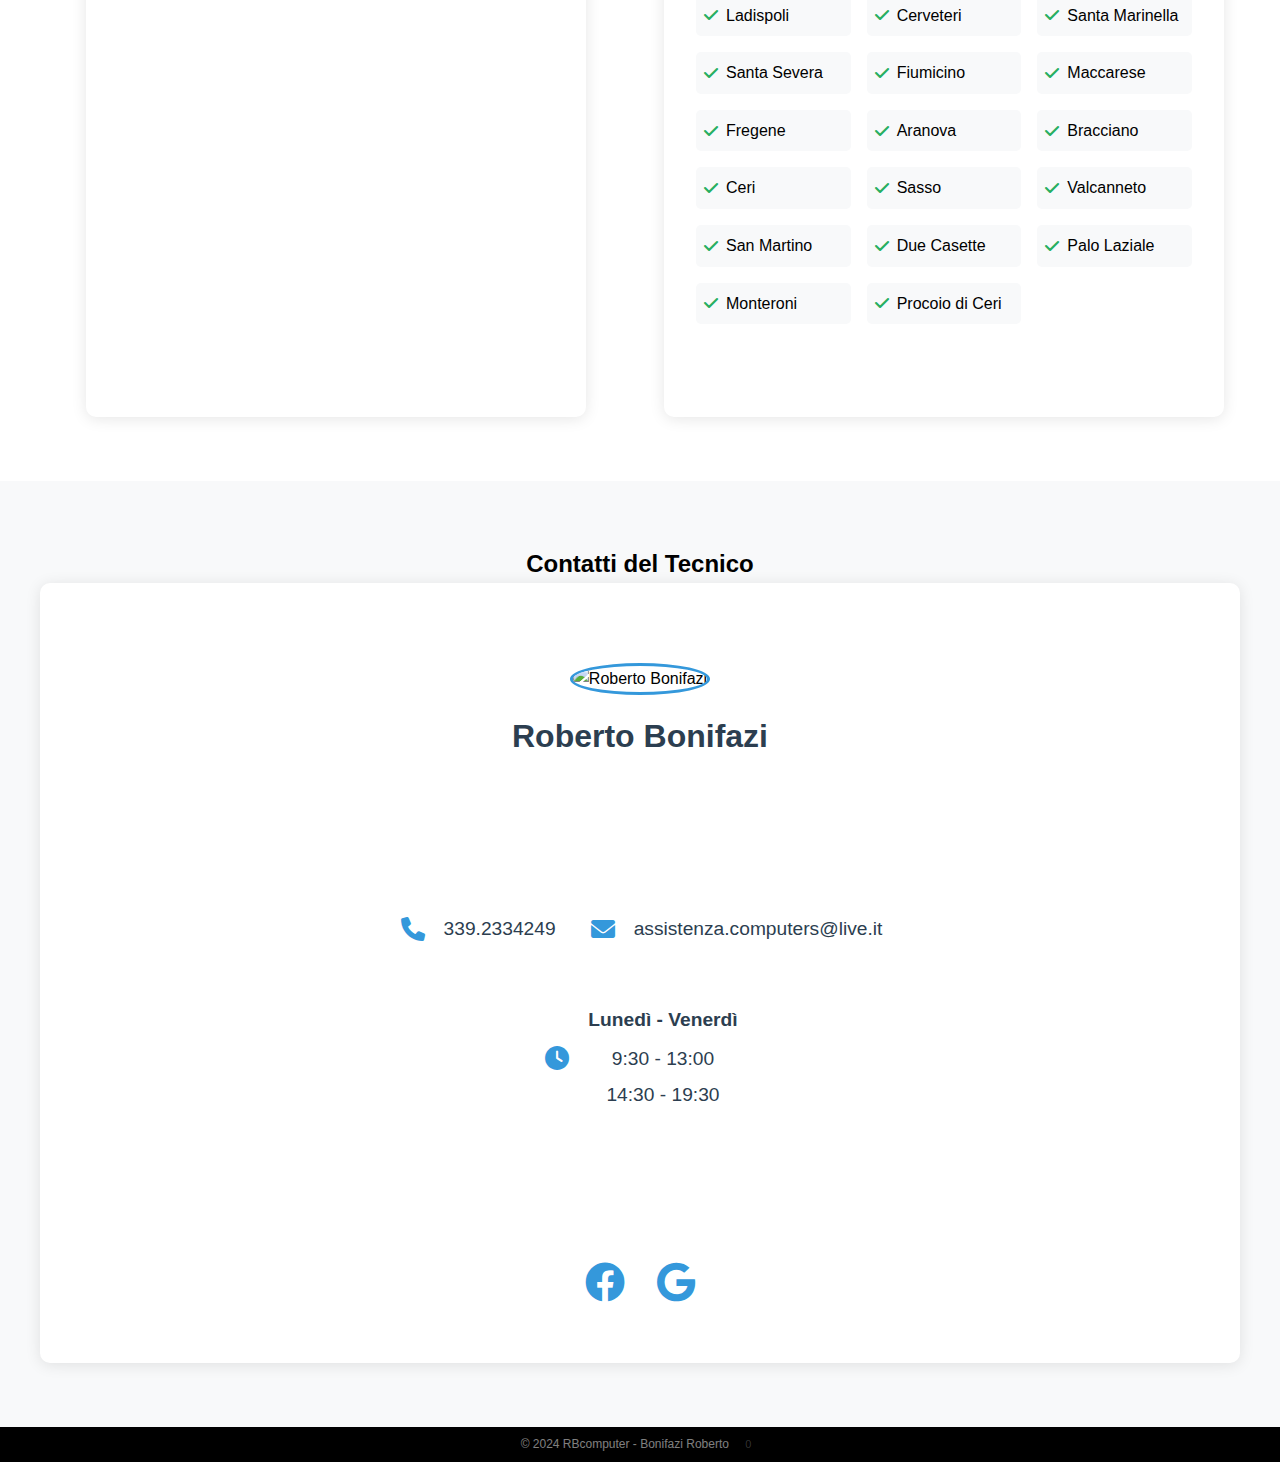
==== commit c7b8c0dd: "Update index.html" ====
--- a/index.html
+++ b/index.html
@@ -363,7 +363,7 @@
     </div>
 </div>
 <footer>
-    <p>© 2024 RBcomputer <span id="view-counter">0</span></p>
+    <p>© 2024 RBcomputer - Bonifazi Roberto <span id="view-counter">0</span></p>
 </footer>
     <script src="script.js"></script>
 </body>
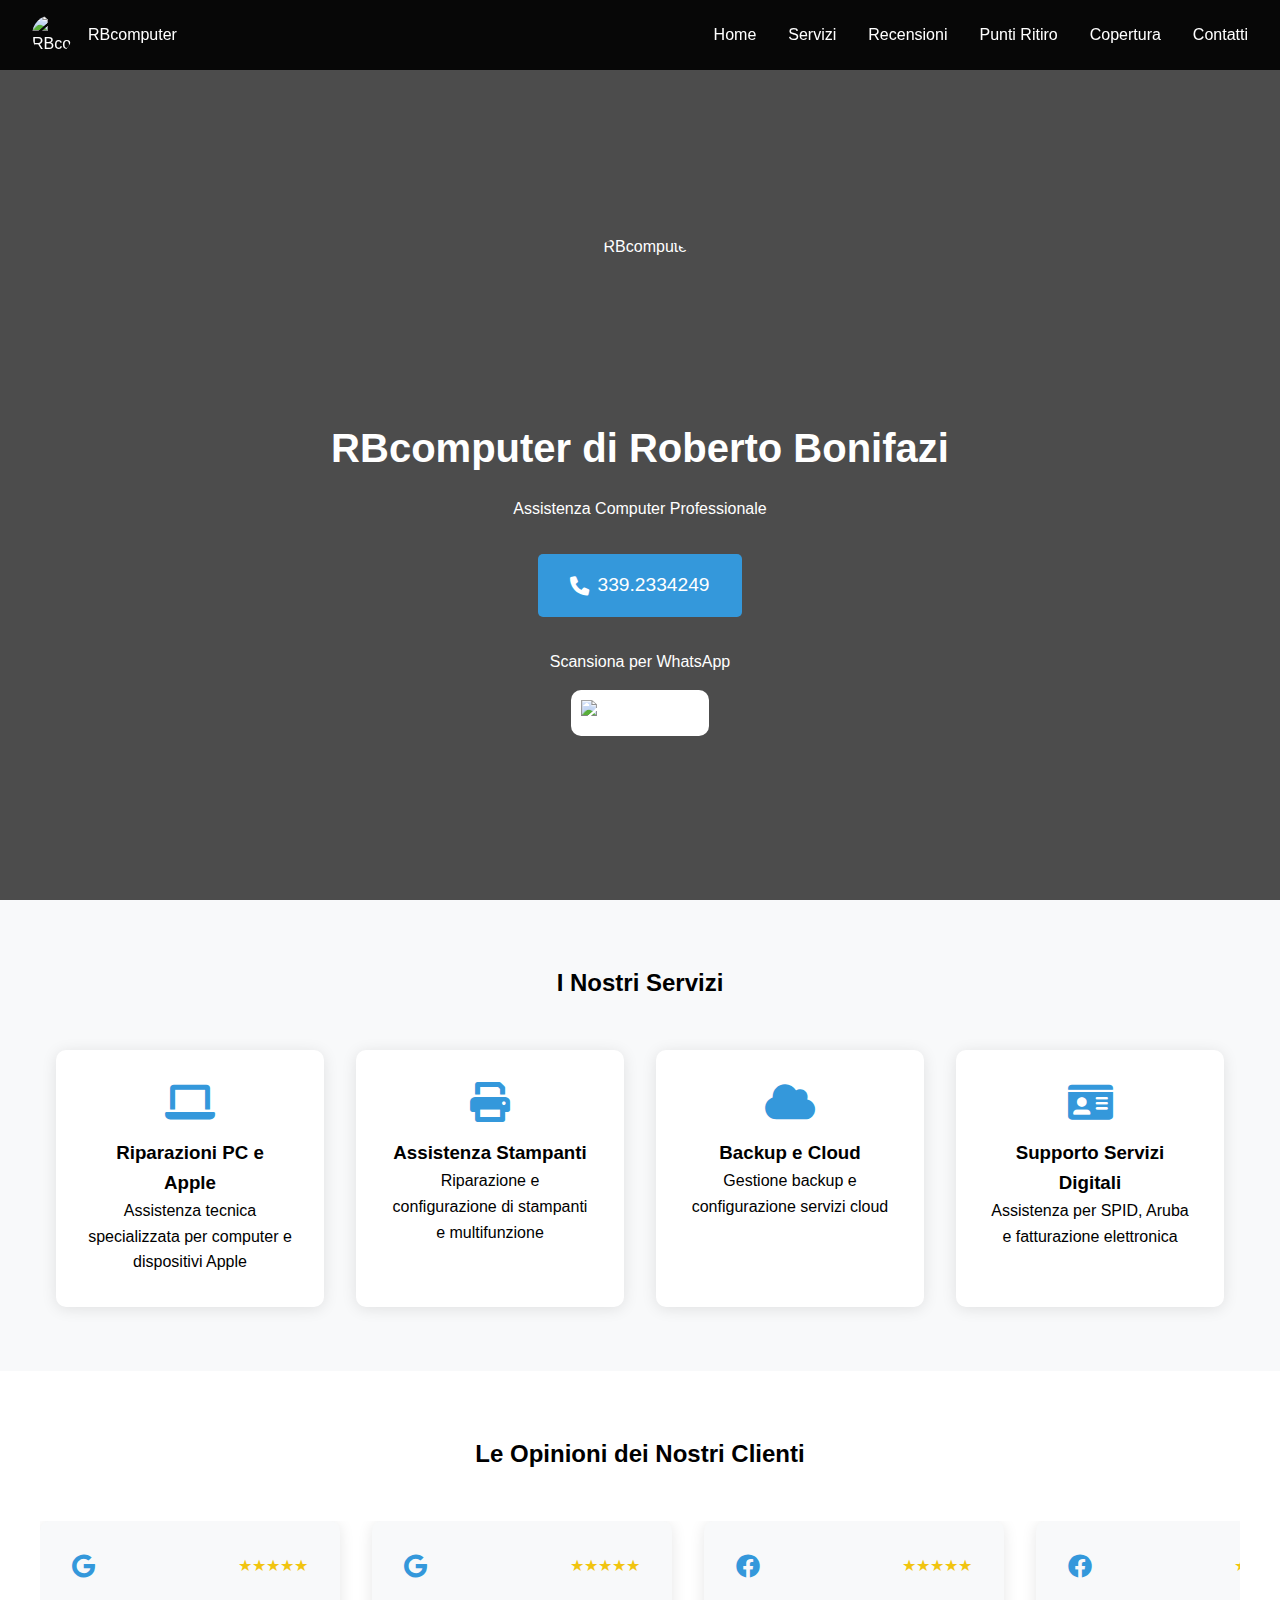
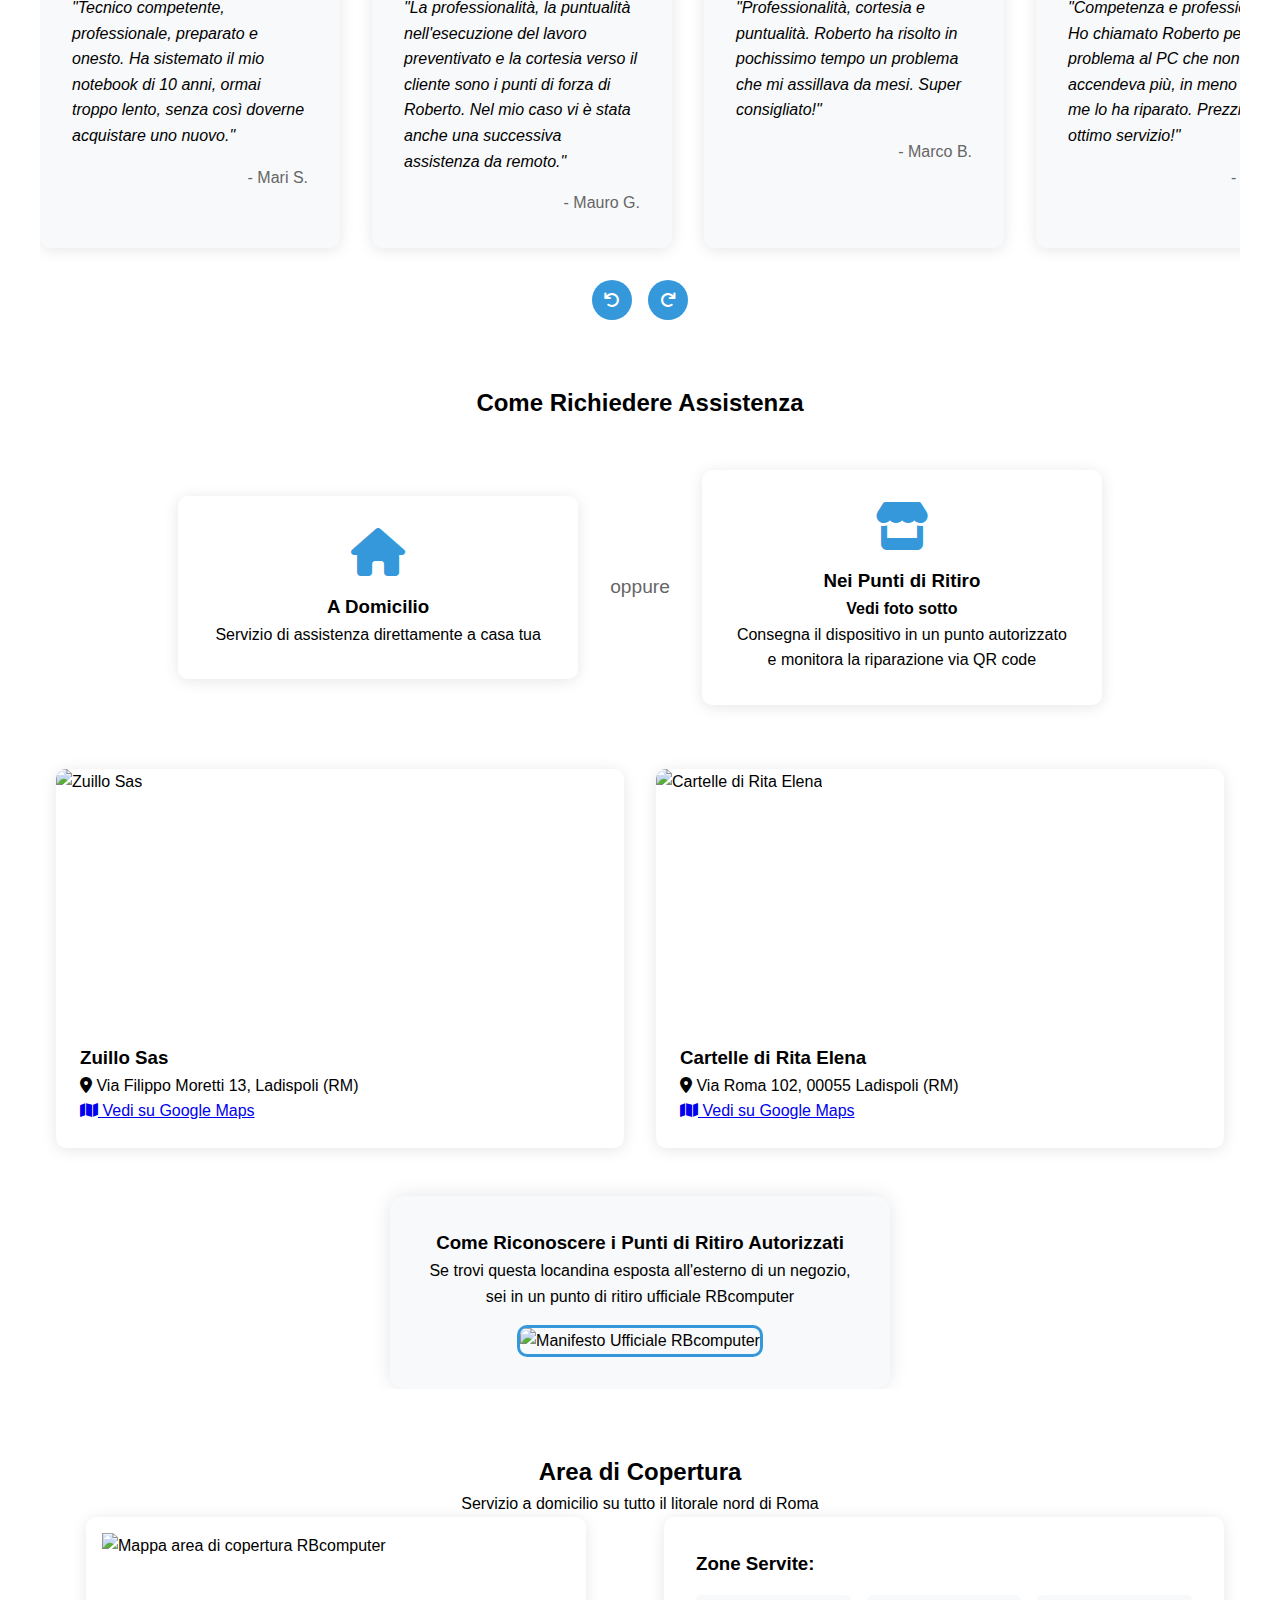
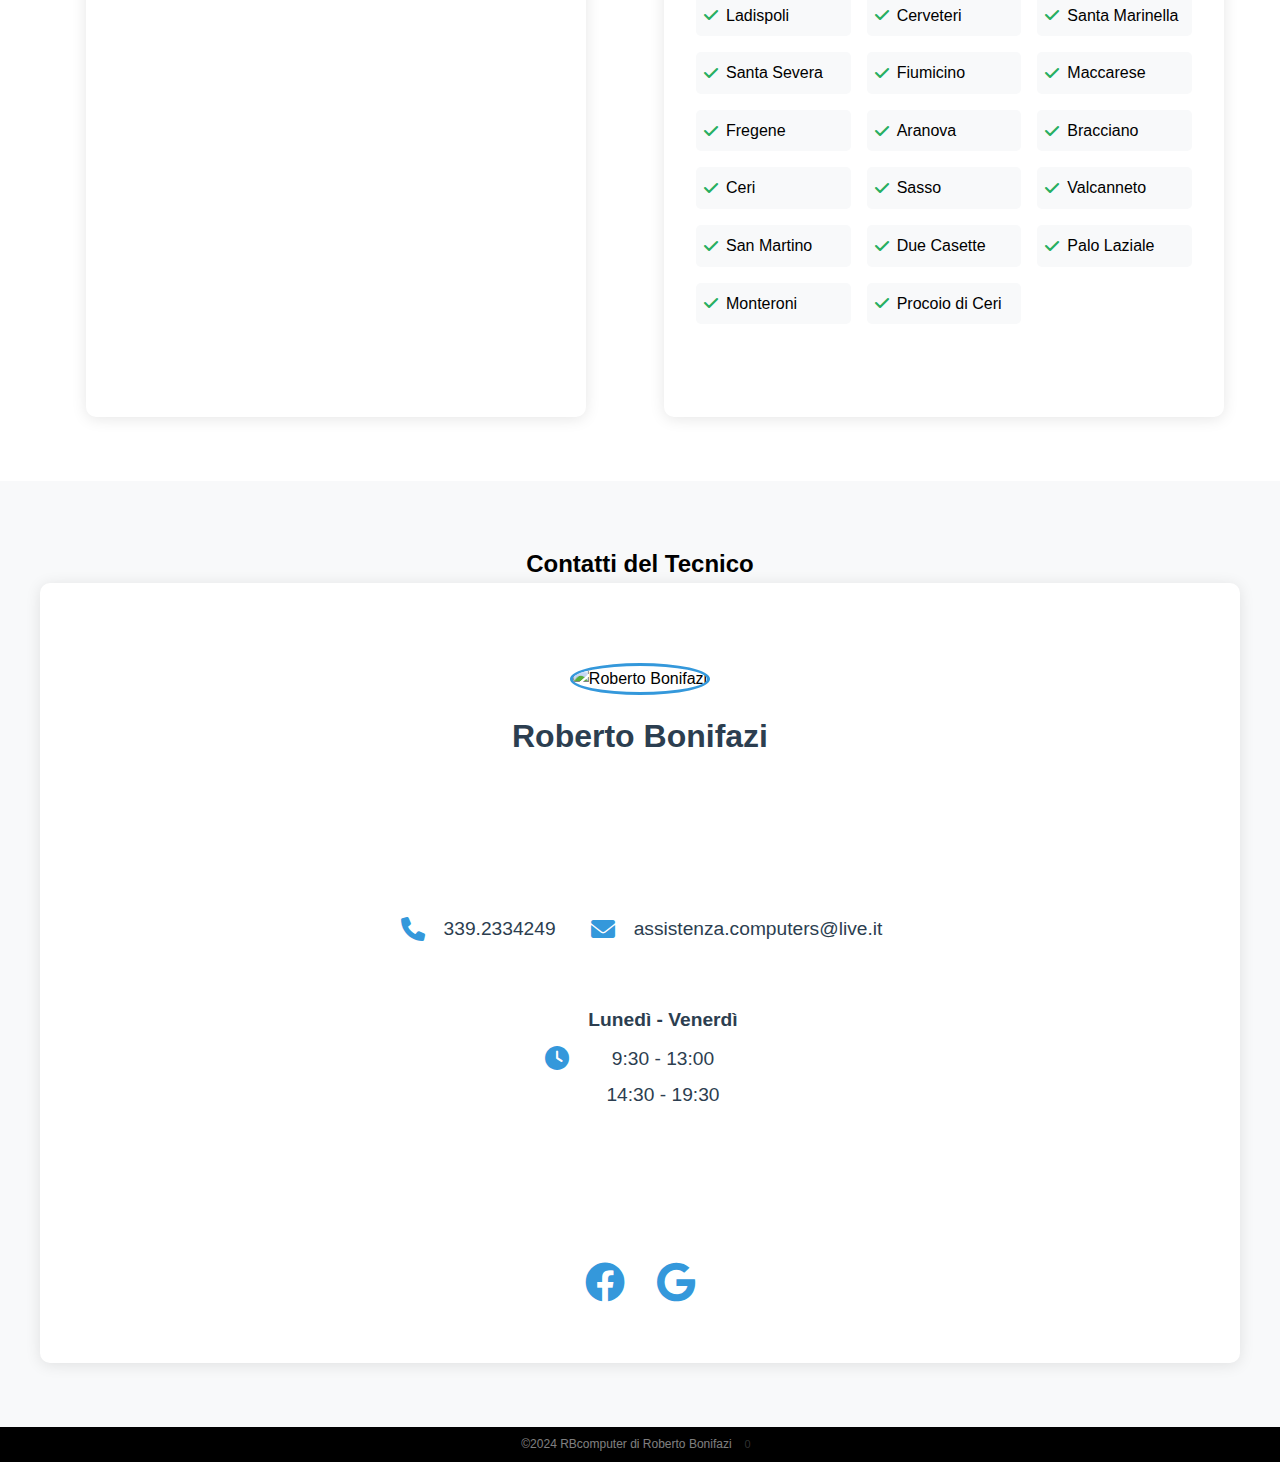
==== commit df2cbc6f: "Update index.html" ====
--- a/index.html
+++ b/index.html
@@ -363,7 +363,7 @@
     </div>
 </div>
 <footer>
-    <p>© 2024 RBcomputer - Bonifazi Roberto <span id="view-counter">0</span></p>
+    <p>©2024 RBcomputer di Roberto Bonifazi<span id="view-counter">0</span></p>
 </footer>
     <script src="script.js"></script>
 </body>
